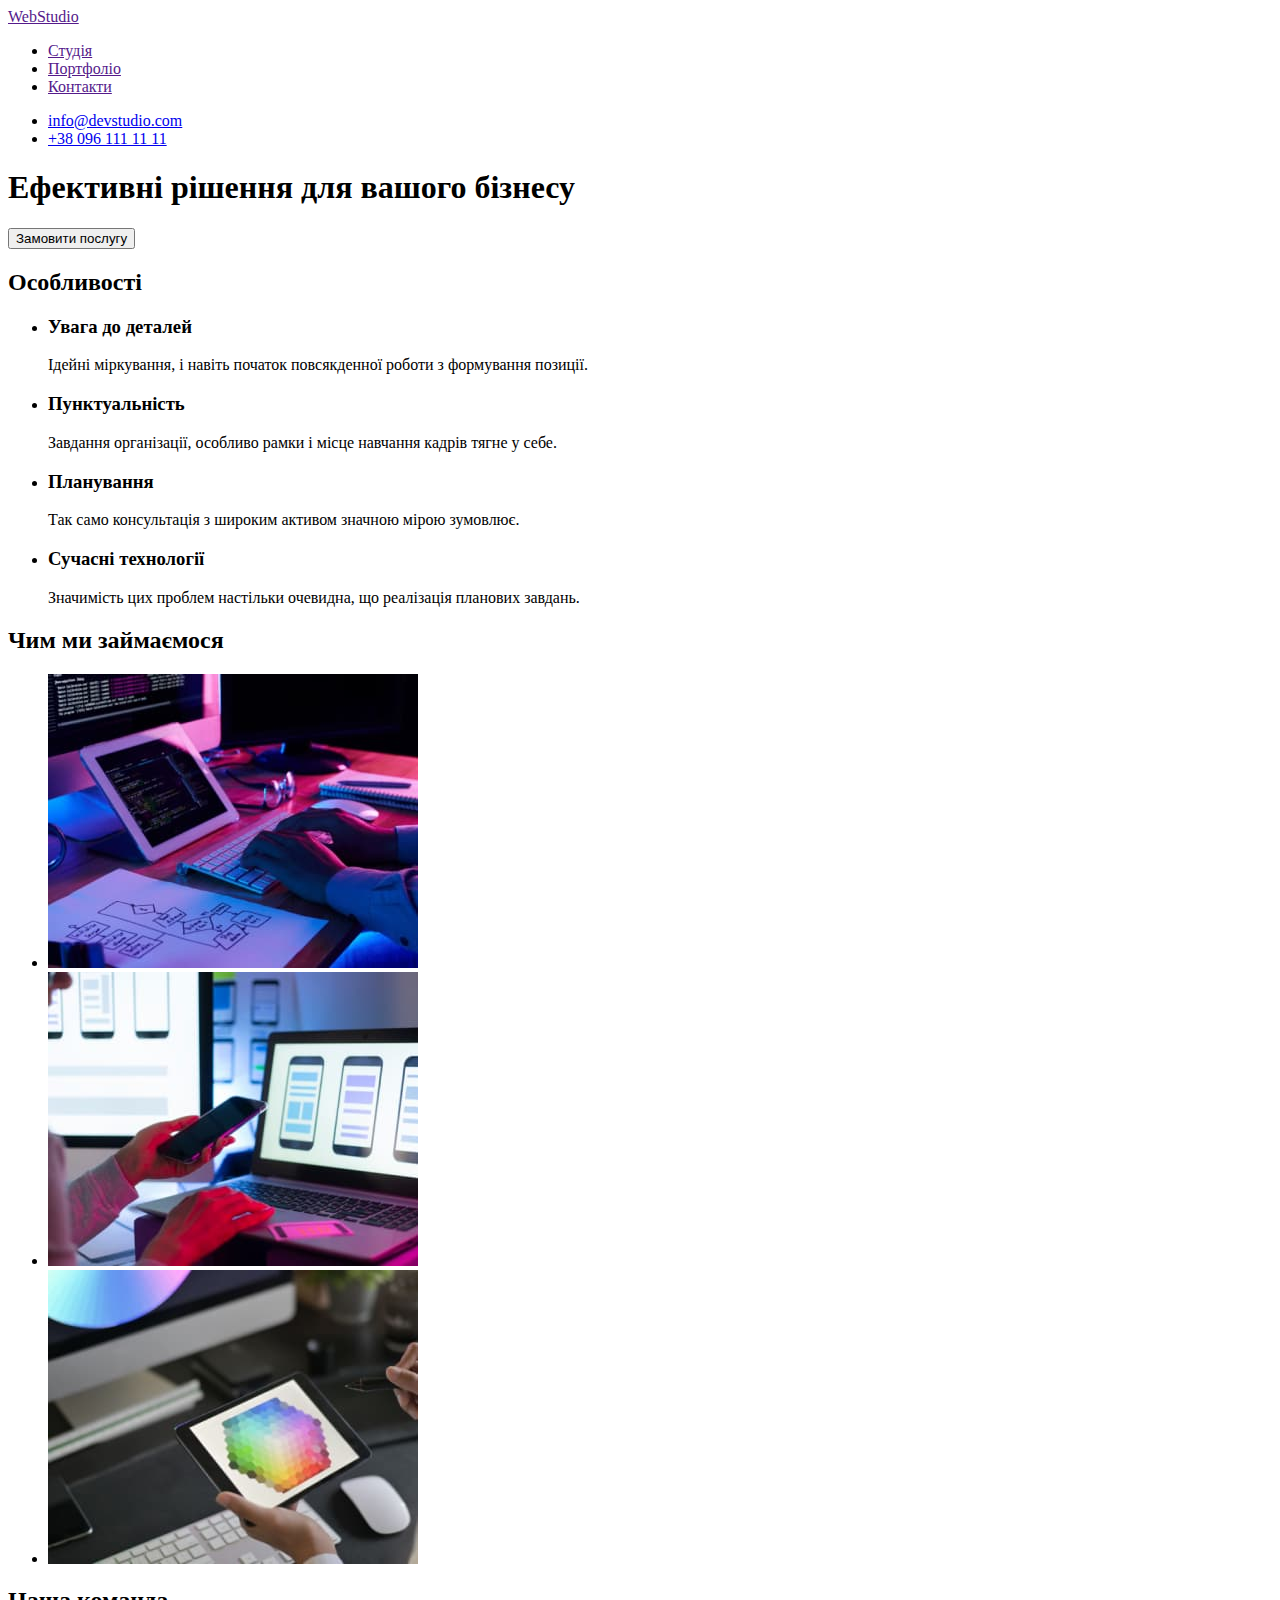
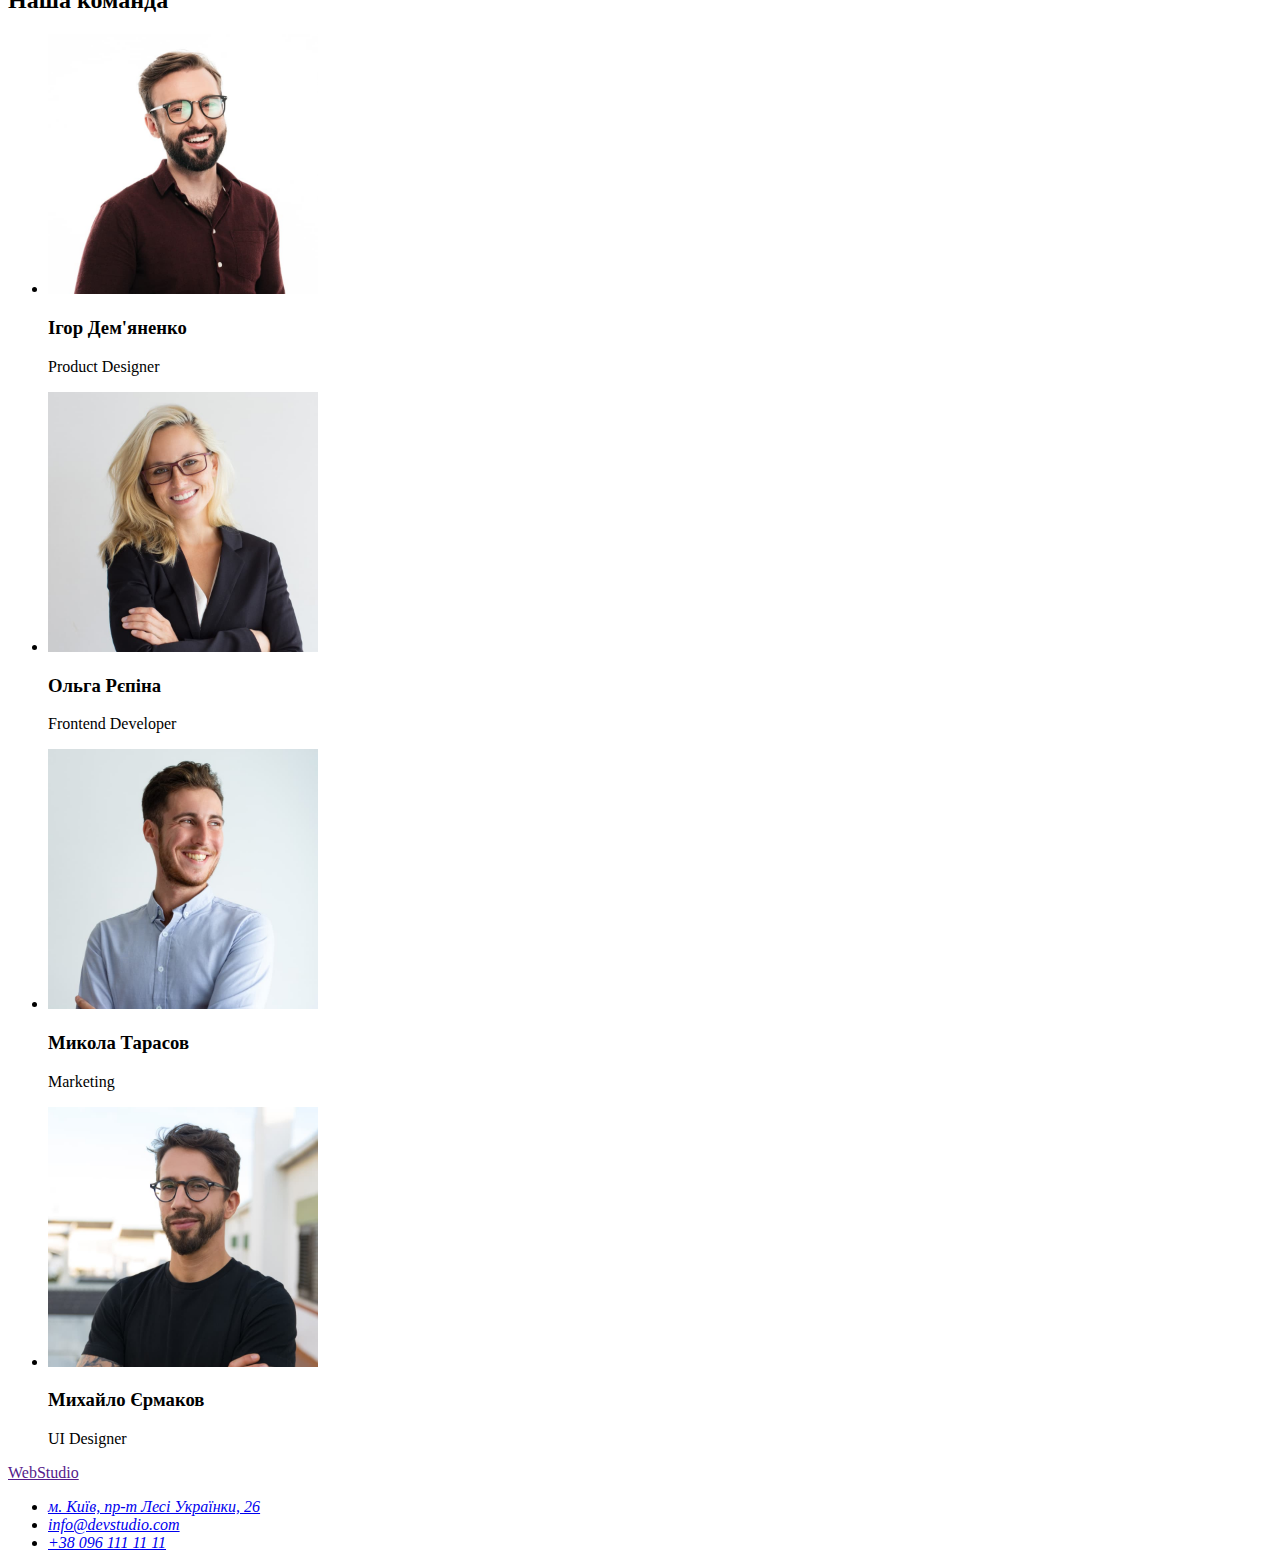
==== index.html @ 9729be43 "start" ====
<!DOCTYPE html>
<html lang="uk">
  <head>
    <meta charset="UTF-8" />
    <meta http-equiv="X-UA-Compatible" content="IE=edge" />
    <meta name="viewport" content="width=device-width, initial-scale=1.0" />
    <title>Студія</title>
  </head>
  <body>
    <header>
      <nav>
        <a href="">WebStudio</a>
        <ul>
          <li><a href="">Студія</a></li>
          <li><a href="">Портфоліо</a></li>
          <li><a href="">Контакти</a></li>
        </ul>
      </nav>

      <ul>
        <li><a href="mailto:info@devstudio.com">info@devstudio.com</a></li>
        <li><a href="tel:+380961111111">+38 096 111 11 11</a></li>
      </ul>
    </header>

    <main>
      <!-- секція Герой-->
      <section>
        <h1>Ефективні рішення для вашого бізнесу</h1>
        <button type="button">Замовити послугу</button>
      </section>
      <!-- секція без заголовку -->
      <section>
        <h2>Особливості</h2>
        <ul>
          <li>
            <h3>Увага до деталей</h3>
            <p>
              Ідейні міркування, і навіть початок повсякденної роботи з
              формування позиції.
            </p>
          </li>
          <li>
            <h3>Пунктуальність</h3>
            <p>
              Завдання організації, особливо рамки і місце навчання кадрів тягне
              у себе.
            </p>
          </li>
          <li>
            <h3>Планування</h3>
            <p>
              Так само консультація з широким активом значною мірою зумовлює.
            </p>
          </li>
          <li>
            <h3>Сучасні технології</h3>
            <p>
              Значимість цих проблем настільки очевидна, що реалізація планових
              завдань.
            </p>
          </li>
        </ul>
      </section>
      <!-- секція Чим ми займаємося -->
      <section>
        <h2>Чим ми займаємося</h2>
        <ul>
          <li>
            <img
              src="./images/img1.jpg"
              alt="Десктопні додатки"
              width="370"
              height="294"
            />
          </li>
          <li>
            <img
              src="./images/img2.jpg"
              alt="Додатки для смартфонів"
              width="370"
              height="294"
            />
          </li>
          <li>
            <img
              src="./images/img3.jpg"
              alt="Додатки для планшетів"
              width="370"
              height="294"
            />
          </li>
        </ul>
      </section>
      <!-- секція Наша команда -->
      <section>
        <h2>Наша команда</h2>
        <ul>
          <li>
            <img
              src="./images/photo1.jpg"
              alt="Фото"
              width="270"
              height="260"
            />
            <h3>Ігор Дем'яненко</h3>
            <p lang="en">Product Designer</p>
          </li>
          <li>
            <img
              src="./images/photo2.jpg"
              alt="Фото"
              width="270"
              height="260"
            />
            <h3>Ольга Рєпіна</h3>
            <p lang="en">Frontend Developer</p>
          </li>
          <li>
            <img
              src="./images/photo3.jpg"
              alt="Фото"
              width="270"
              height="260"
            />
            <h3>Микола Тарасов</h3>
            <p lang="en">Marketing</p>
          </li>
          <li>
            <img
              src="./images/photo4.jpg"
              alt="Фото"
              width="270"
              height="260"
            />
            <h3>Михайло Єрмаков</h3>
            <p lang="en">UI Designer</p>
          </li>
        </ul>
      </section>
    </main>
    <footer>
      <a href="">WebStudio</a>
      <address>
        <ul>
          <li>
            <a
              href="https://goo.gl/maps/MHM2jNzYWEJxc3hFA"
              target="_blank"
              rel="noreferrer noopener"
              >м. Київ, пр-т Лесі Українки, 26</a
            >
          </li>
          <li><a href="mailto:info@devstudio.com">info@devstudio.com</a></li>
          <li><a href="tel:+380961111111">+38 096 111 11 11</a></li>
        </ul>
      </address>
    </footer>
  </body>
</html>
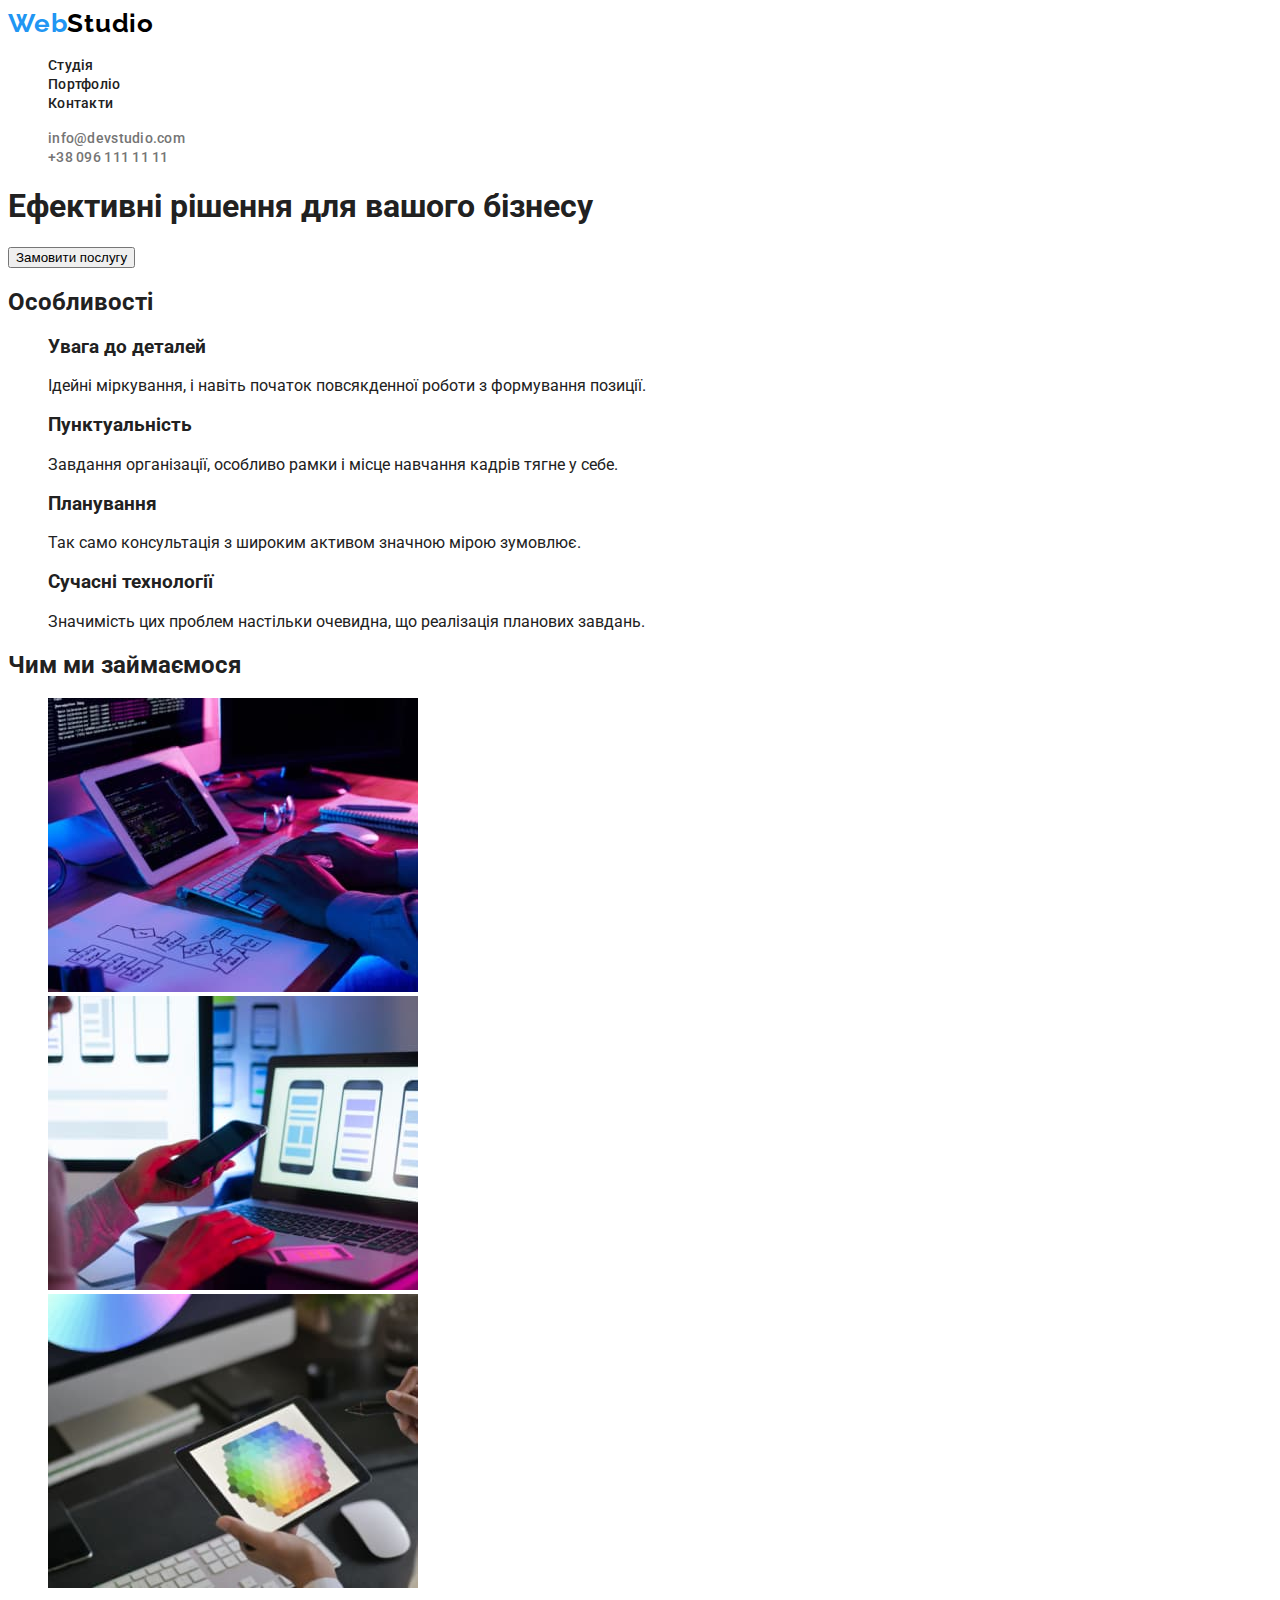
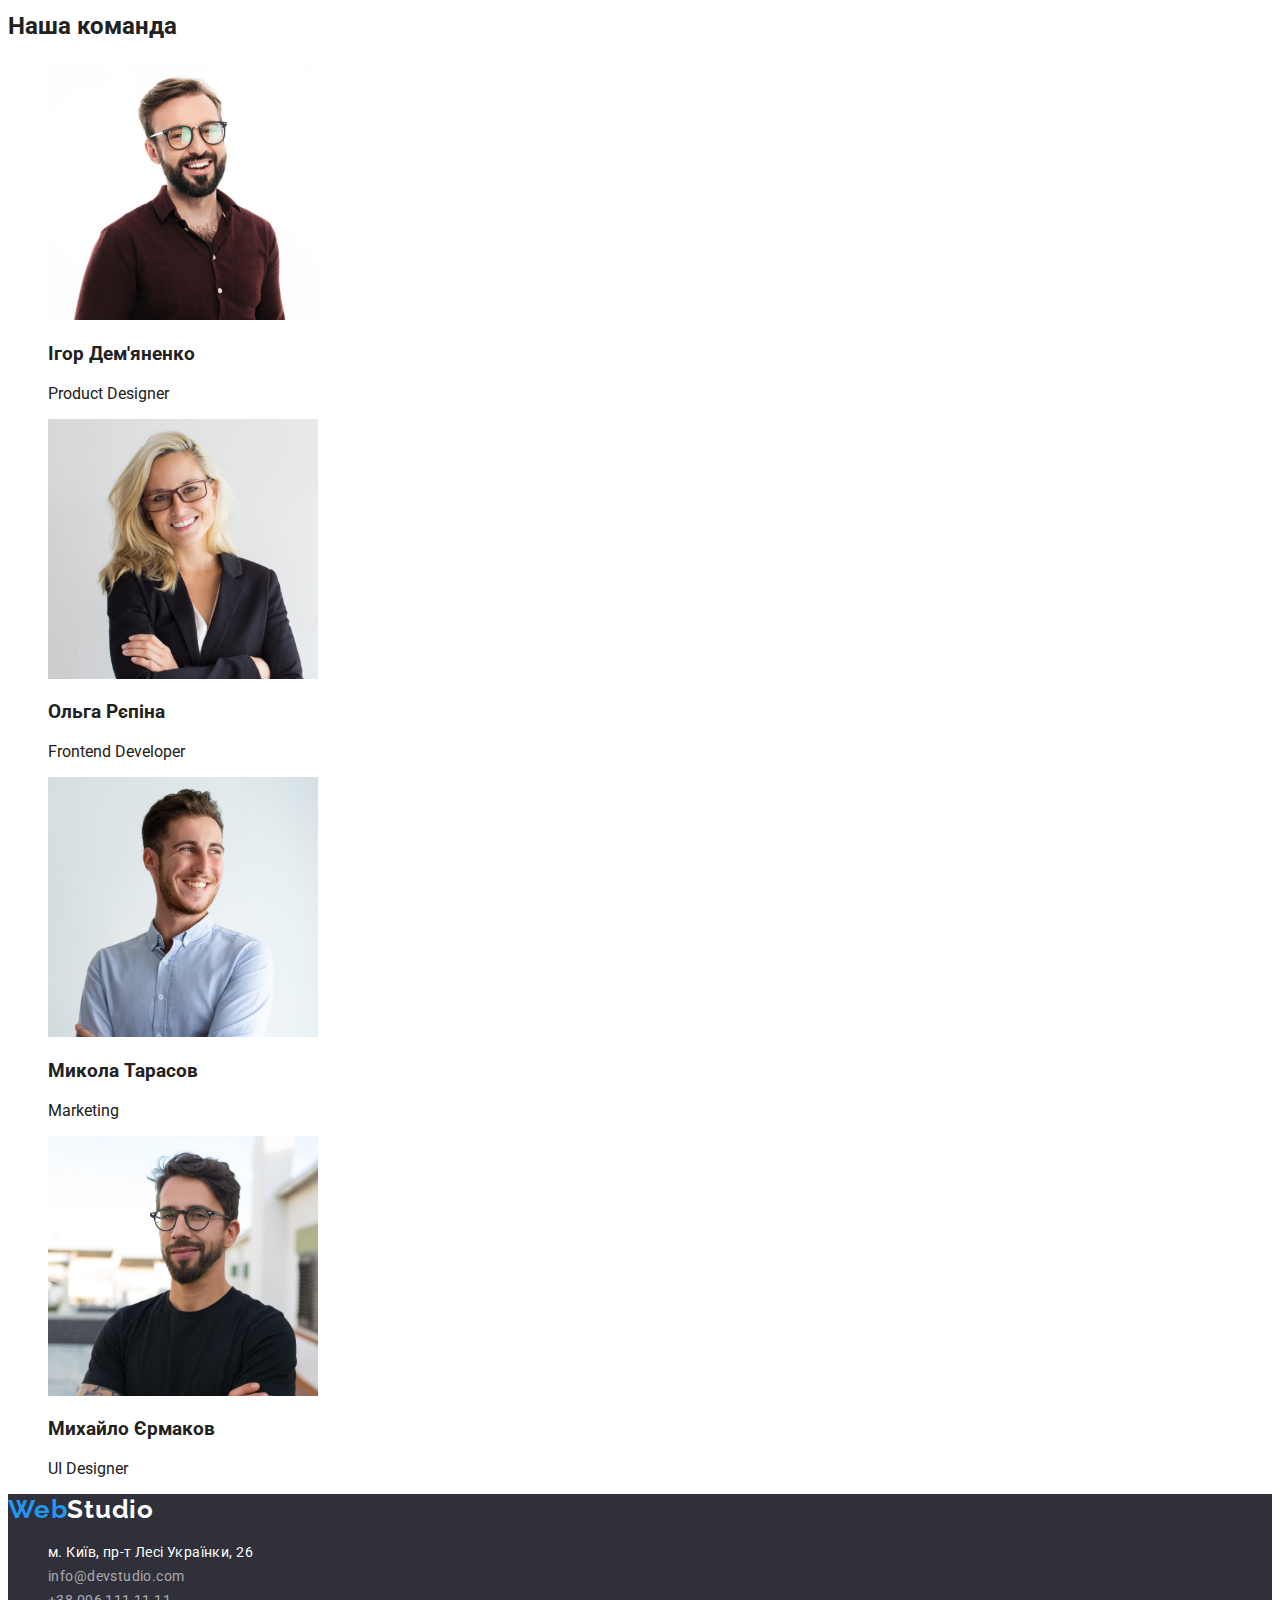
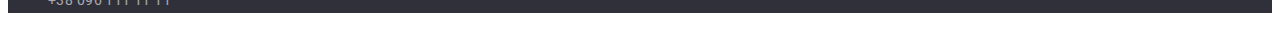
==== commit 3eb2e61b: "header+footer done" ====
--- a/index.html
+++ b/index.html
@@ -4,22 +4,33 @@
     <meta charset="UTF-8" />
     <meta http-equiv="X-UA-Compatible" content="IE=edge" />
     <meta name="viewport" content="width=device-width, initial-scale=1.0" />
+    <link rel="preconnect" href="https://fonts.googleapis.com" />
+    <link rel="preconnect" href="https://fonts.gstatic.com" crossorigin />
+    <link
+      href="https://fonts.googleapis.com/css2?family=Montserrat:wght@400;700&family=Raleway:wght@700&family=Roboto:wght@400;500;700;900&display=swap"
+      rel="stylesheet"
+    />
+    <link rel="stylesheet" href="./css/styles.css" />
     <title>Студія</title>
   </head>
   <body>
     <header>
       <nav>
-        <a href="">WebStudio</a>
-        <ul>
-          <li><a href="">Студія</a></li>
-          <li><a href="">Портфоліо</a></li>
-          <li><a href="">Контакти</a></li>
+        <a class="link header-logo" href=""><span class="logo-accent">Web</span>Studio</a>
+        <ul class="list">
+          <li><a class="link header-link" href="">Студія</a></li>
+          <li><a class="link header-link" href="./portfolio.html">Портфоліо</a></li>
+          <li><a class="link header-link" href="">Контакти</a></li>
         </ul>
       </nav>
 
-      <ul>
-        <li><a href="mailto:info@devstudio.com">info@devstudio.com</a></li>
-        <li><a href="tel:+380961111111">+38 096 111 11 11</a></li>
+      <ul class="list">
+        <li>
+          <a class="link header-mail" href="mailto:info@devstudio.com"
+            >info@devstudio.com</a
+          >
+        </li>
+        <li><a class="link header-tel" ref="tel:+380961111111">+38 096 111 11 11</a></li>
       </ul>
     </header>
 
@@ -32,7 +43,7 @@
       <!-- секція без заголовку -->
       <section>
         <h2>Особливості</h2>
-        <ul>
+        <ul class="list">
           <li>
             <h3>Увага до деталей</h3>
             <p>
@@ -65,7 +76,7 @@
       <!-- секція Чим ми займаємося -->
       <section>
         <h2>Чим ми займаємося</h2>
-        <ul>
+        <ul class="list">
           <li>
             <img
               src="./images/img1.jpg"
@@ -95,7 +106,7 @@
       <!-- секція Наша команда -->
       <section>
         <h2>Наша команда</h2>
-        <ul>
+        <ul class="list">
           <li>
             <img
               src="./images/photo1.jpg"
@@ -139,20 +150,27 @@
         </ul>
       </section>
     </main>
-    <footer>
-      <a href="">WebStudio</a>
+    <footer class="footer">
+      <a class="link footer-logo" href=""><span class="logo-accent" >Web</span>Studio</a>
       <address>
-        <ul>
+        <ul class="list">
           <li>
             <a
+              class="link footer-adress"
               href="https://goo.gl/maps/MHM2jNzYWEJxc3hFA"
               target="_blank"
               rel="noreferrer noopener"
               >м. Київ, пр-т Лесі Українки, 26</a
             >
           </li>
-          <li><a href="mailto:info@devstudio.com">info@devstudio.com</a></li>
-          <li><a href="tel:+380961111111">+38 096 111 11 11</a></li>
+          <li>
+            <a class="link footer-mail" href="mailto:info@devstudio.com"
+              >info@devstudio.com</a
+            >
+          </li>
+          <li>
+            <a class="link footer-tel" href="tel:+380961111111">+38 096 111 11 11</a>
+          </li>
         </ul>
       </address>
     </footer>
--- a/css/styles.css
+++ b/css/styles.css
@@ -0,0 +1,97 @@
+body {
+  font-family: "Roboto", sans-serif;
+  color: #212121;
+}
+
+.list {
+  list-style: none;
+}
+
+.link {
+  text-decoration: none;
+}
+
+/* -------------------------Header------------------ */
+.header-logo {
+  font-family: "Raleway";
+  font-weight: 700;
+  font-size: 26px;
+  line-height: 1.19;
+  letter-spacing: 0.03em;
+  color: #000000;
+}
+
+.logo-accent {
+  color: #2196f3;
+}
+
+.header-link {
+  font-weight: 500;
+  font-size: 14px;
+  line-height: 1.14;
+  letter-spacing: 0.02em;
+  color: #212121;
+}
+
+.header-link:hover,
+.header-link:focus {
+  color: #2196f3;
+}
+
+.header-tel,
+.header-mail {
+  font-weight: 500;
+  font-size: 14px;
+  line-height: 1.14;
+  letter-spacing: 0.02em;
+  color: #757575;
+}
+
+.header-tel:hover,
+.header-tel:focus,
+.header-mail:hover,
+.header-mail:focus {
+  color: #2196f3;
+}
+
+/* ------------------------Footer--------------------- */
+.footer {
+  background-color: #2f303a;
+}
+
+.footer-logo {
+  font-family: "Raleway";
+  font-style: normal;
+  font-weight: 700;
+  font-size: 26px;
+  line-height: 1.19;
+  letter-spacing: 0.03em;
+  color: #ffffff;
+}
+
+.footer-adress {
+  font-family: "Roboto";
+  font-style: normal;
+  font-weight: 400;
+  font-size: 14px;
+  line-height: 1.71;
+  letter-spacing: 0.03em;
+  color: #ffffff;
+}
+
+.footer-mail,
+.footer-tel {
+  font-style: normal;
+  font-weight: 400;
+  font-size: 14px;
+  line-height: 1.71;
+  letter-spacing: 0.03em;
+  color: rgba(255, 255, 255, 0.6);
+}
+
+.footer-mail:hover,
+.footer-mail:focus,
+.footer-tel:hover,
+.footer-tel:focus {
+  color: #2196f3;
+}
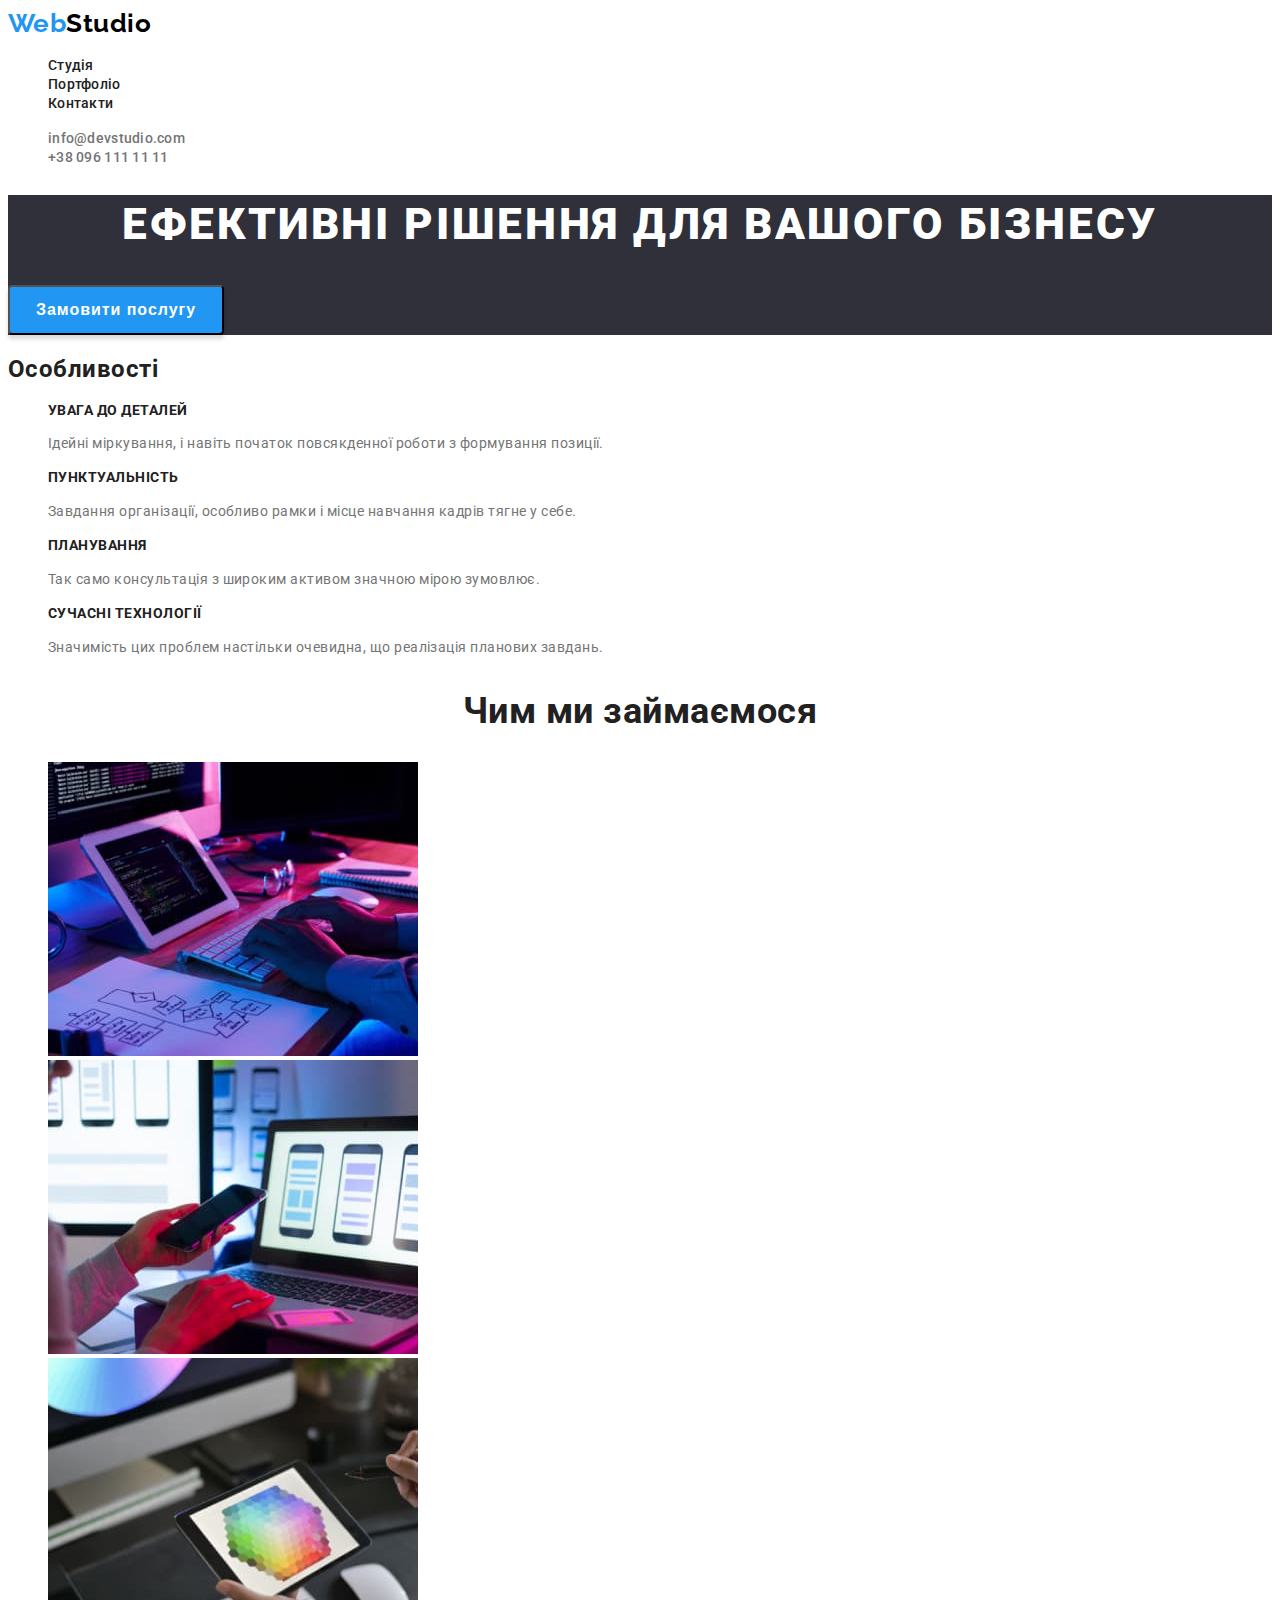
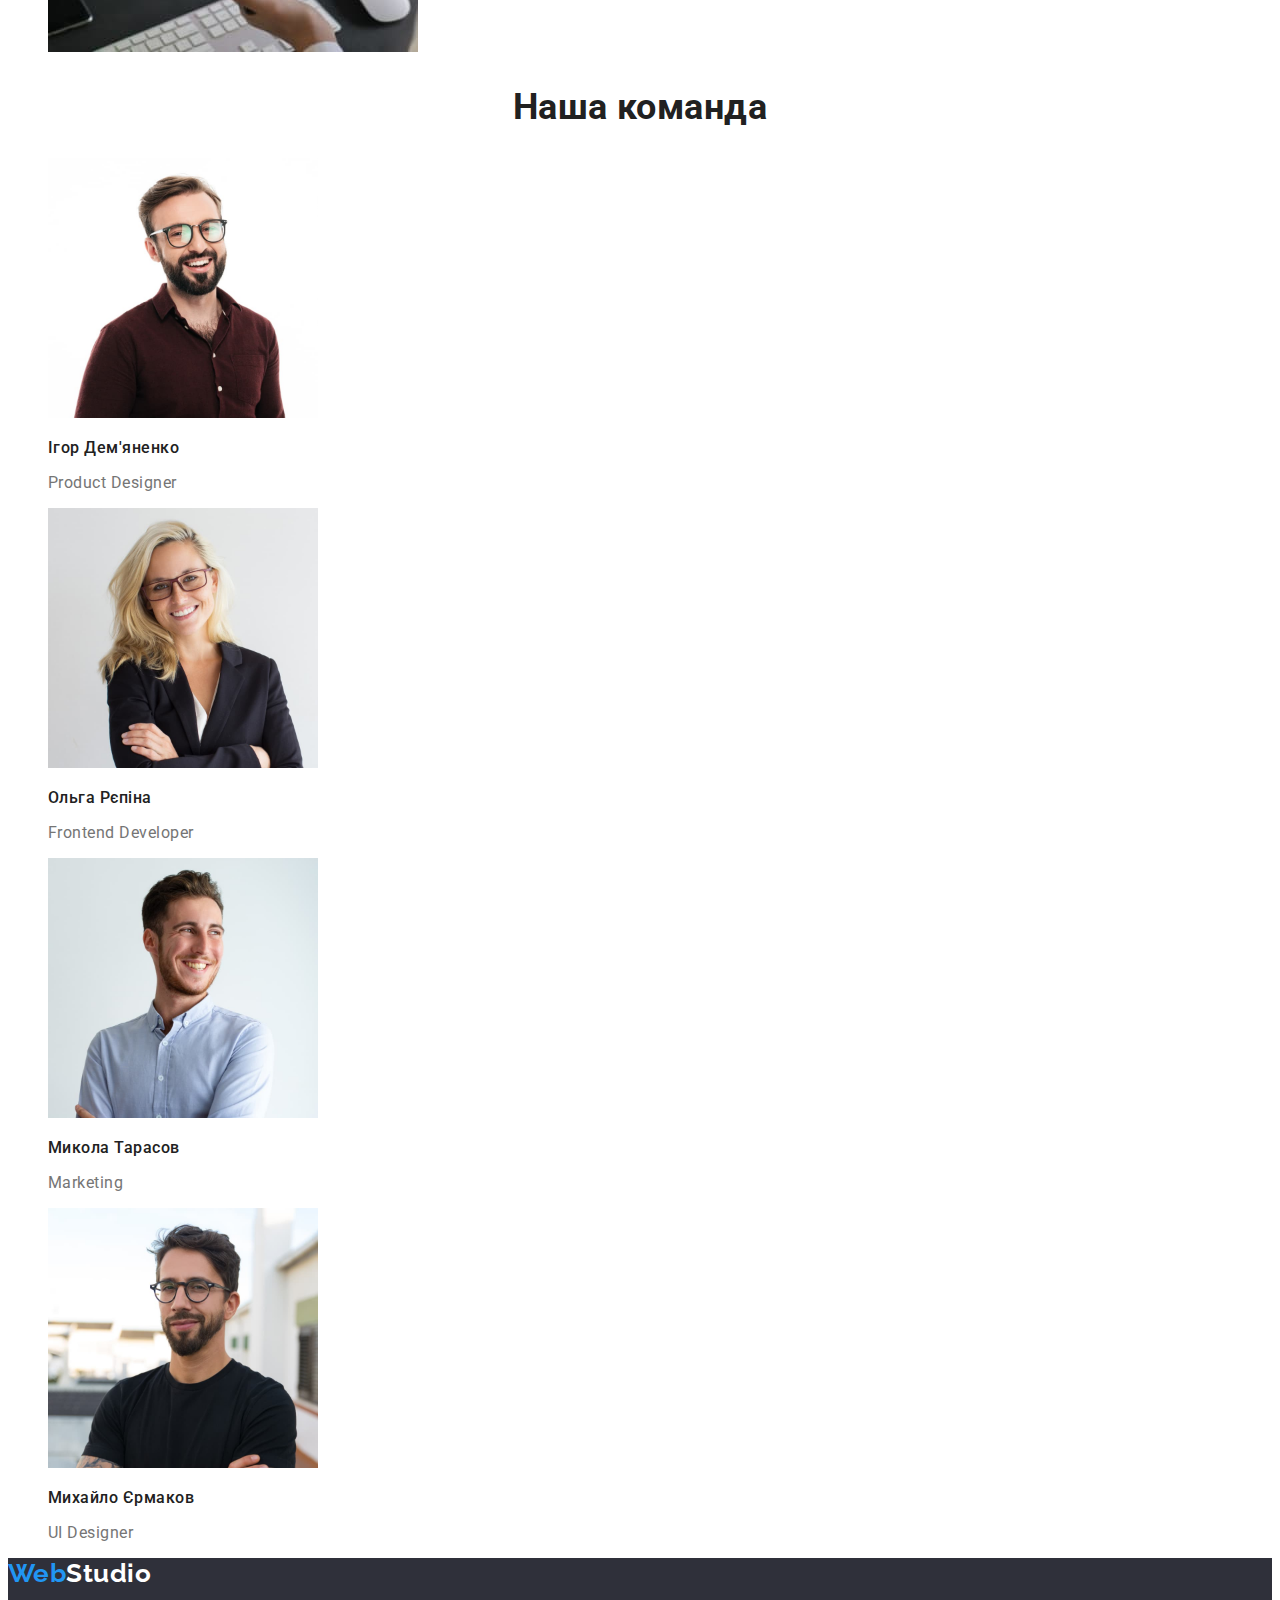
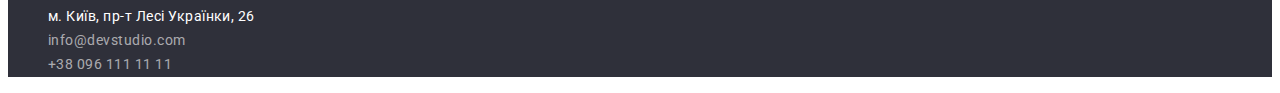
==== commit 52125604: "added portfolio" ====
--- a/index.html
+++ b/index.html
@@ -7,7 +7,7 @@
     <link rel="preconnect" href="https://fonts.googleapis.com" />
     <link rel="preconnect" href="https://fonts.gstatic.com" crossorigin />
     <link
-      href="https://fonts.googleapis.com/css2?family=Montserrat:wght@400;700&family=Raleway:wght@700&family=Roboto:wght@400;500;700;900&display=swap"
+      href="https://fonts.googleapis.com/css2?family=Raleway:wght@700&family=Roboto:wght@400;500;700;900&display=swap"
       rel="stylesheet"
     />
     <link rel="stylesheet" href="./css/styles.css" />
@@ -36,37 +36,37 @@
 
     <main>
       <!-- секція Герой-->
-      <section>
-        <h1>Ефективні рішення для вашого бізнесу</h1>
-        <button type="button">Замовити послугу</button>
+      <section class="hero">
+        <h1 class="hero-title">Ефективні рішення для вашого бізнесу</h1>
+        <button class="hero-button" type="button">Замовити послугу</button>
       </section>
       <!-- секція без заголовку -->
       <section>
         <h2>Особливості</h2>
         <ul class="list">
           <li>
-            <h3>Увага до деталей</h3>
-            <p>
+            <h3 class="features-title">Увага до деталей</h3>
+            <p class="features-text">
               Ідейні міркування, і навіть початок повсякденної роботи з
               формування позиції.
             </p>
           </li>
           <li>
-            <h3>Пунктуальність</h3>
-            <p>
+            <h3 class="features-title">Пунктуальність</h3>
+            <p class="features-text">
               Завдання організації, особливо рамки і місце навчання кадрів тягне
               у себе.
             </p>
           </li>
           <li>
-            <h3>Планування</h3>
-            <p>
+            <h3 class="features-title">Планування</h3>
+            <p class="features-text">
               Так само консультація з широким активом значною мірою зумовлює.
             </p>
           </li>
           <li>
-            <h3>Сучасні технології</h3>
-            <p>
+            <h3 class="features-title">Сучасні технології</h3>
+            <p class="features-text">
               Значимість цих проблем настільки очевидна, що реалізація планових
               завдань.
             </p>
@@ -75,7 +75,7 @@
       </section>
       <!-- секція Чим ми займаємося -->
       <section>
-        <h2>Чим ми займаємося</h2>
+        <h2 class="apps">Чим ми займаємося</h2>
         <ul class="list">
           <li>
             <img
@@ -105,7 +105,7 @@
       </section>
       <!-- секція Наша команда -->
       <section>
-        <h2>Наша команда</h2>
+        <h2 class="team">Наша команда</h2>
         <ul class="list">
           <li>
             <img
@@ -114,8 +114,8 @@
               width="270"
               height="260"
             />
-            <h3>Ігор Дем'яненко</h3>
-            <p lang="en">Product Designer</p>
+            <h3 class="team-member">Ігор Дем'яненко</h3>
+            <p class="team-position" lang="en">Product Designer</p>
           </li>
           <li>
             <img
@@ -124,8 +124,8 @@
               width="270"
               height="260"
             />
-            <h3>Ольга Рєпіна</h3>
-            <p lang="en">Frontend Developer</p>
+            <h3 class="team-member">Ольга Рєпіна</h3>
+            <p class="team-position" lang="en">Frontend Developer</p>
           </li>
           <li>
             <img
@@ -134,8 +134,8 @@
               width="270"
               height="260"
             />
-            <h3>Микола Тарасов</h3>
-            <p lang="en">Marketing</p>
+            <h3 class="team-member">Микола Тарасов</h3>
+            <p class="team-position" lang="en">Marketing</p>
           </li>
           <li>
             <img
@@ -144,8 +144,8 @@
               width="270"
               height="260"
             />
-            <h3>Михайло Єрмаков</h3>
-            <p lang="en">UI Designer</p>
+            <h3 class="team-member">Михайло Єрмаков</h3>
+            <p class="team-position" lang="en">UI Designer</p>
           </li>
         </ul>
       </section>
--- a/css/styles.css
+++ b/css/styles.css
@@ -1,6 +1,8 @@
 body {
   font-family: "Roboto", sans-serif;
   color: #212121;
+  background-color: #ffffff;
+  letter-spacing: 0.03em;
 }
 
 .list {
@@ -17,7 +19,6 @@
   font-weight: 700;
   font-size: 26px;
   line-height: 1.19;
-  letter-spacing: 0.03em;
   color: #000000;
 }
 
@@ -53,6 +54,77 @@
 .header-mail:focus {
   color: #2196f3;
 }
+/* ------------------------Main ---------------------*/
+/* Hero */
+.hero {
+  background-color: #2f303a;
+}
+
+.hero-title {
+  font-weight: 900;
+  font-size: 44px;
+  line-height: 1.36;
+  text-align: center;
+  letter-spacing: 0.06em;
+  text-transform: uppercase;
+
+  color: #ffffff;
+}
+.hero-button {
+  width: 216px;
+  height: 50px;
+  left: 692px;
+  top: 430px;
+  background: #2196f3;
+  box-shadow: 0px 4px 4px rgba(0, 0, 0, 0.15);
+  border-radius: 4px;
+
+  font-weight: 700;
+  font-size: 16px;
+  line-height: 1.88;
+  align-items: center;
+  text-align: center;
+  letter-spacing: 0.06em;
+  color: #ffffff;
+}
+
+/* Features */
+.features-title {
+  font-weight: 700;
+  font-size: 14px;
+  line-height: 1.14;
+  text-transform: uppercase;
+}
+
+.features-text {
+  font-weight: 400;
+  font-size: 14px;
+  line-height: 1.71;
+  color: #757575;
+}
+
+/* Applications */
+.apps,
+.team {
+  font-weight: 700;
+  font-size: 36px;
+  line-height: 1.17;
+  text-align: center;
+}
+
+/* Team */
+.team-member {
+  font-weight: 500;
+  font-size: 16px;
+  line-height: 1.19;
+}
+
+.team-position {
+  font-weight: 400;
+  font-size: 16px;
+  line-height: 1.19;
+  color: #757575;
+}
 
 /* ------------------------Footer--------------------- */
 .footer {
@@ -65,7 +137,6 @@
   font-weight: 700;
   font-size: 26px;
   line-height: 1.19;
-  letter-spacing: 0.03em;
   color: #ffffff;
 }
 
@@ -75,7 +146,6 @@
   font-weight: 400;
   font-size: 14px;
   line-height: 1.71;
-  letter-spacing: 0.03em;
   color: #ffffff;
 }
 
@@ -85,7 +155,6 @@
   font-weight: 400;
   font-size: 14px;
   line-height: 1.71;
-  letter-spacing: 0.03em;
   color: rgba(255, 255, 255, 0.6);
 }
 
@@ -95,3 +164,70 @@
 .footer-tel:focus {
   color: #2196f3;
 }
+
+/* -------------------------------------------------- */
+/* Portfolio.html */
+/* -------------------------------------------------- */
+
+/* Main */
+.filter-button {
+  font-family: "Roboto";
+  font-style: normal;
+  font-weight: 500;
+  font-size: 16px;
+  line-height: 1.62;
+  text-align: center;
+  letter-spacing: 0.03em;
+
+  height: 38px;
+  background: #f5f4fa;
+  border-radius: 4px;
+}
+
+.all-button {
+  width: 73px;
+}
+
+.site-button {
+  width: 125px;
+}
+
+.apps-button {
+  width: 112px;
+}
+
+.design-button {
+  width: 103px;
+}
+
+.marketing-button {
+  width: 130px;
+}
+
+.all-button:hover,
+.site-button:hover,
+.apps-button:hover,
+.design-button:hover,
+.marketing-button:hover {
+  background: #2196f3;
+  box-shadow: 0px 3px 1px rgba(0, 0, 0, 0.1), 0px 1px 2px rgba(0, 0, 0, 0.08),
+    0px 2px 2px rgba(0, 0, 0, 0.12);
+  border-radius: 4px;
+  color: #ffffff;
+}
+
+.product-title {
+font-weight: 700;
+font-size: 18px;
+line-height: 2;
+letter-spacing: 0.06em;
+color: #212121;
+}
+
+.link.product-text {
+font-weight: 400;
+font-size: 16px;
+line-height: 1.88;
+letter-spacing: 0.03em;
+color: #757575;
+}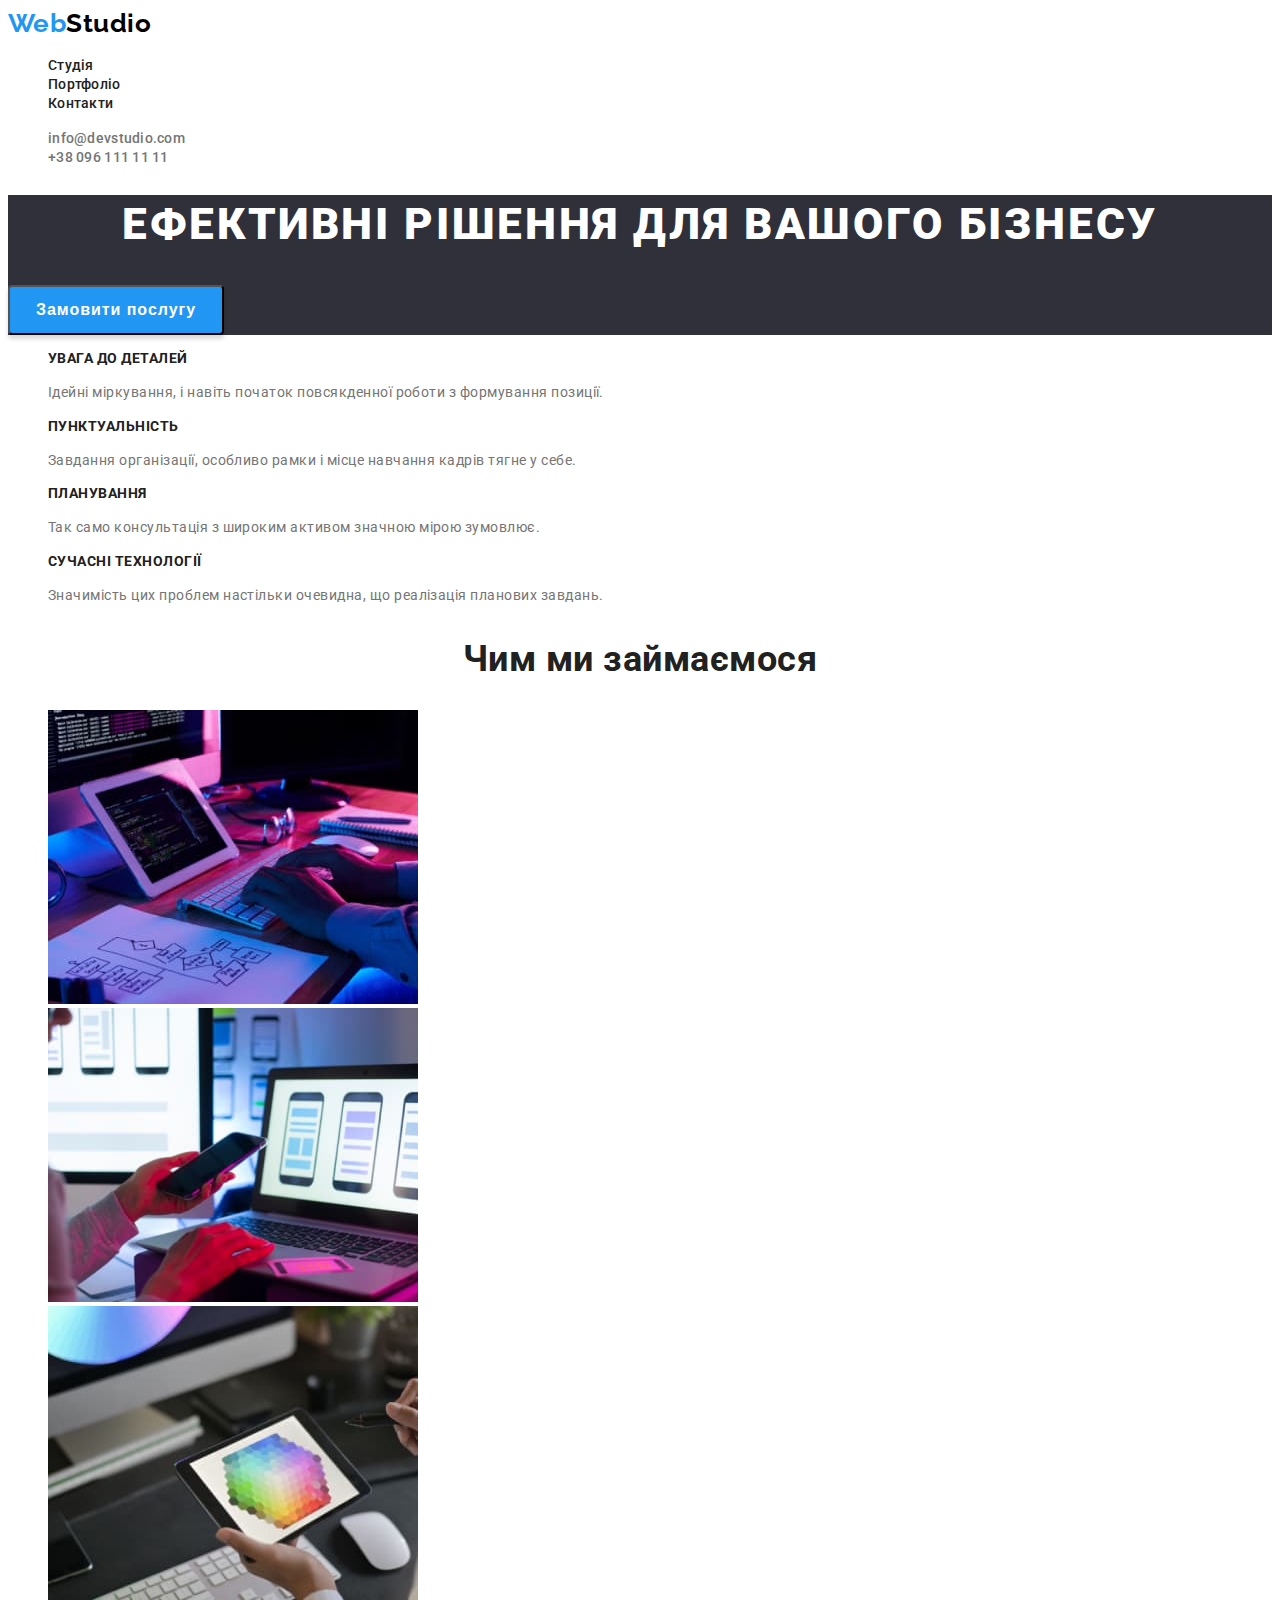
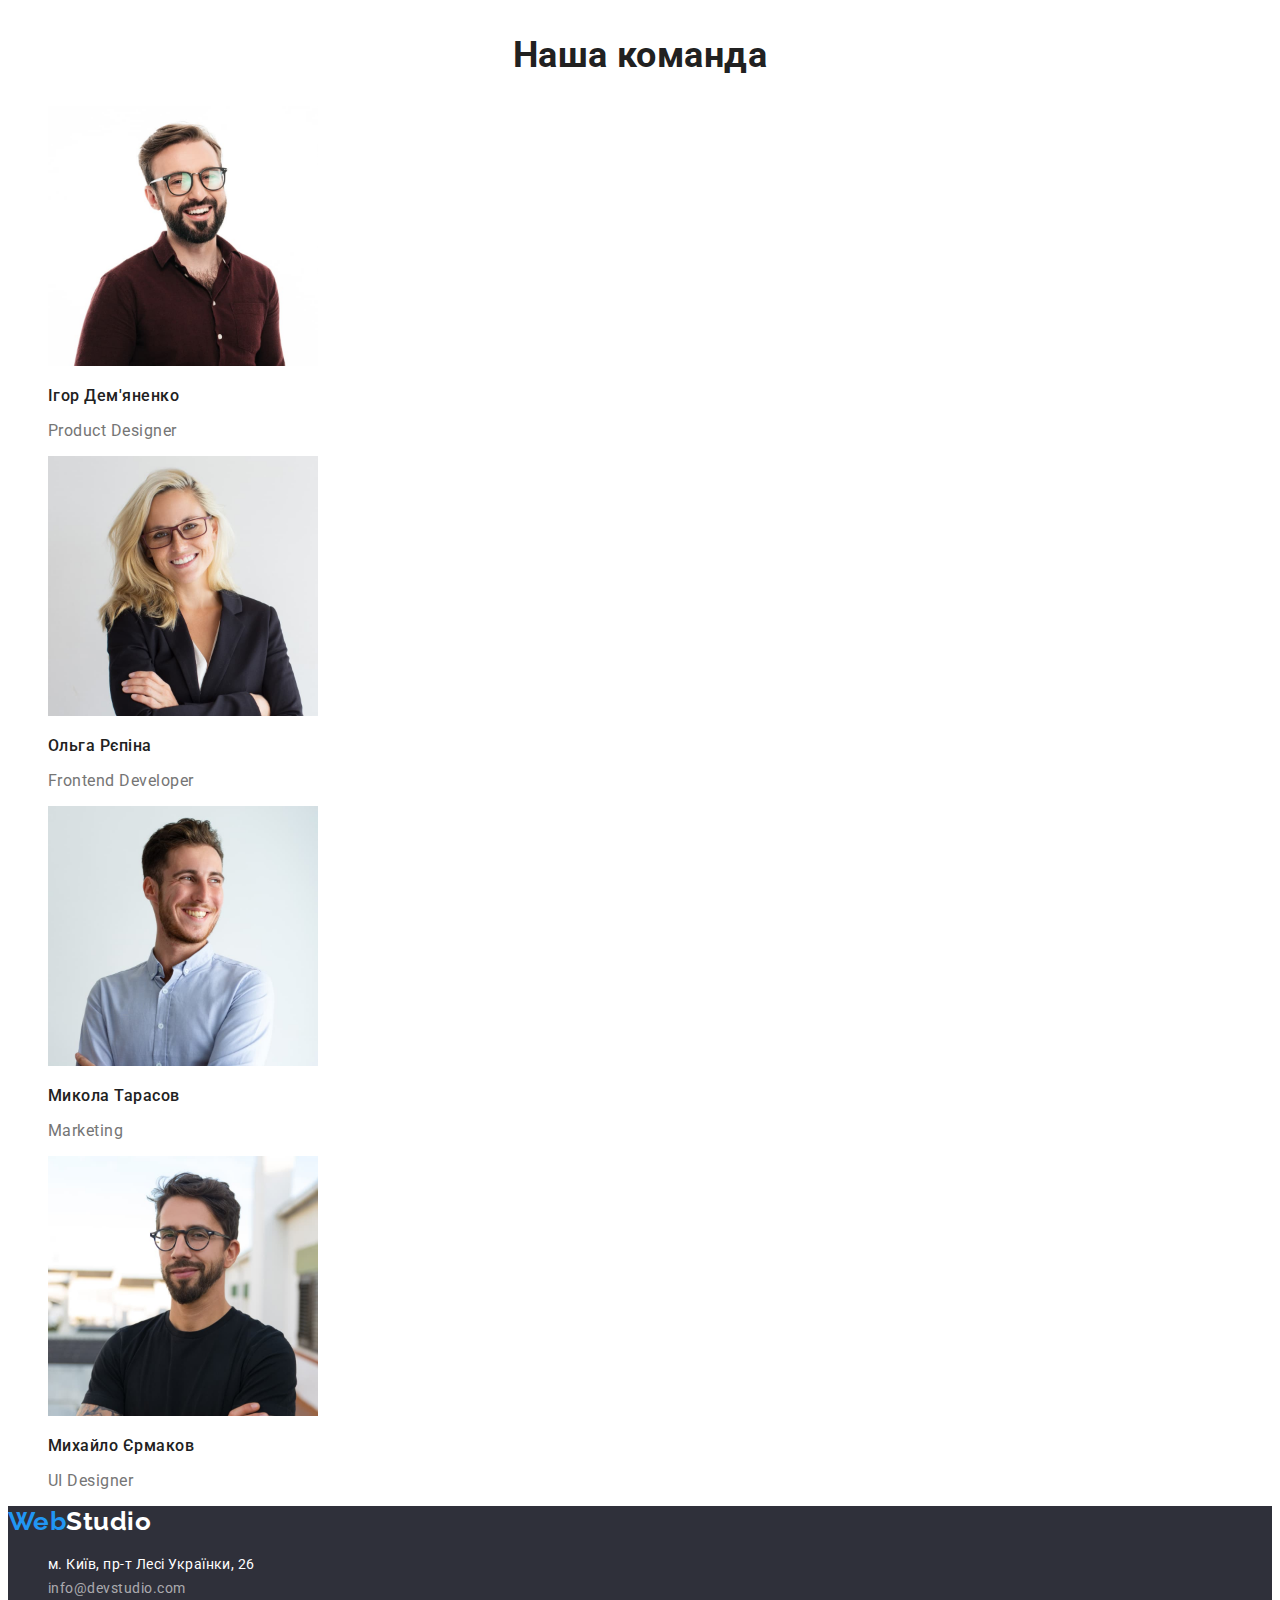
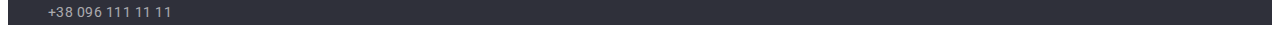
==== commit 58cd0ce7: "added .visually-hidden" ====
--- a/index.html
+++ b/index.html
@@ -30,7 +30,7 @@
             >info@devstudio.com</a
           >
         </li>
-        <li><a class="link header-tel" ref="tel:+380961111111">+38 096 111 11 11</a></li>
+        <li><a class="link header-tel" href="tel:+380961111111">+38 096 111 11 11</a></li>
       </ul>
     </header>
 
@@ -42,7 +42,7 @@
       </section>
       <!-- секція без заголовку -->
       <section>
-        <h2>Особливості</h2>
+        <h2 class="visually-hidden">Особливості</h2>
         <ul class="list">
           <li>
             <h3 class="features-title">Увага до деталей</h3>
--- a/css/styles.css
+++ b/css/styles.css
@@ -1,6 +1,10 @@
+:root {
+  --primary-text-color: #212121;
+}
+
 body {
   font-family: "Roboto", sans-serif;
-  color: #212121;
+  color: var(--primary-text-color);
   background-color: #ffffff;
   letter-spacing: 0.03em;
 }
@@ -15,7 +19,7 @@
 
 /* -------------------------Header------------------ */
 .header-logo {
-  font-family: "Raleway";
+  font-family: "Raleway", sans-serif;
   font-weight: 700;
   font-size: 26px;
   line-height: 1.19;
@@ -31,7 +35,7 @@
   font-size: 14px;
   line-height: 1.14;
   letter-spacing: 0.02em;
-  color: #212121;
+  color: var(--primary-text-color);
 }
 
 .header-link:hover,
@@ -73,8 +77,6 @@
 .hero-button {
   width: 216px;
   height: 50px;
-  left: 692px;
-  top: 430px;
   background: #2196f3;
   box-shadow: 0px 4px 4px rgba(0, 0, 0, 0.15);
   border-radius: 4px;
@@ -89,6 +91,21 @@
 }
 
 /* Features */
+
+/* ------------hidden title------------ */
+.visually-hidden {
+  position: absolute;
+  width: 1px;
+  height: 1px;
+  margin: -1px;
+  border: 0;
+  padding: 0;
+  white-space: nowrap;
+  clip-path: inset(100%);
+  clip: rect(0 0 0 0);
+  overflow: hidden;
+}
+/* ------------hidden title------------ */
 .features-title {
   font-weight: 700;
   font-size: 14px;
@@ -97,7 +114,6 @@
 }
 
 .features-text {
-  font-weight: 400;
   font-size: 14px;
   line-height: 1.71;
   color: #757575;
@@ -120,7 +136,6 @@
 }
 
 .team-position {
-  font-weight: 400;
   font-size: 16px;
   line-height: 1.19;
   color: #757575;
@@ -132,7 +147,7 @@
 }
 
 .footer-logo {
-  font-family: "Raleway";
+  font-family: "Raleway", sans-serif;
   font-style: normal;
   font-weight: 700;
   font-size: 26px;
@@ -141,7 +156,7 @@
 }
 
 .footer-adress {
-  font-family: "Roboto";
+  font-family: "Roboto", sans-serif;
   font-style: normal;
   font-weight: 400;
   font-size: 14px;
@@ -158,6 +173,8 @@
   color: rgba(255, 255, 255, 0.6);
 }
 
+.footer-adress:hover,
+.footer-adress:focus,
 .footer-mail:hover,
 .footer-mail:focus,
 .footer-tel:hover,
@@ -171,8 +188,7 @@
 
 /* Main */
 .filter-button {
-  font-family: "Roboto";
-  font-style: normal;
+  font-family: "Roboto", sans-serif;
   font-weight: 500;
   font-size: 16px;
   line-height: 1.62;
@@ -182,6 +198,8 @@
   height: 38px;
   background: #f5f4fa;
   border-radius: 4px;
+
+  cursor: pointer;
 }
 
 .all-button {
@@ -217,17 +235,15 @@
 }
 
 .product-title {
-font-weight: 700;
-font-size: 18px;
-line-height: 2;
-letter-spacing: 0.06em;
-color: #212121;
-}
-
-.link.product-text {
-font-weight: 400;
-font-size: 16px;
-line-height: 1.88;
-letter-spacing: 0.03em;
-color: #757575;
-}+  font-weight: 700;
+  font-size: 18px;
+  line-height: 2;
+  letter-spacing: 0.06em;
+  color: var(--primary-text-color);
+}
+
+.product-text {
+  font-size: 16px;
+  line-height: 1.88;
+  color: #757575;
+}
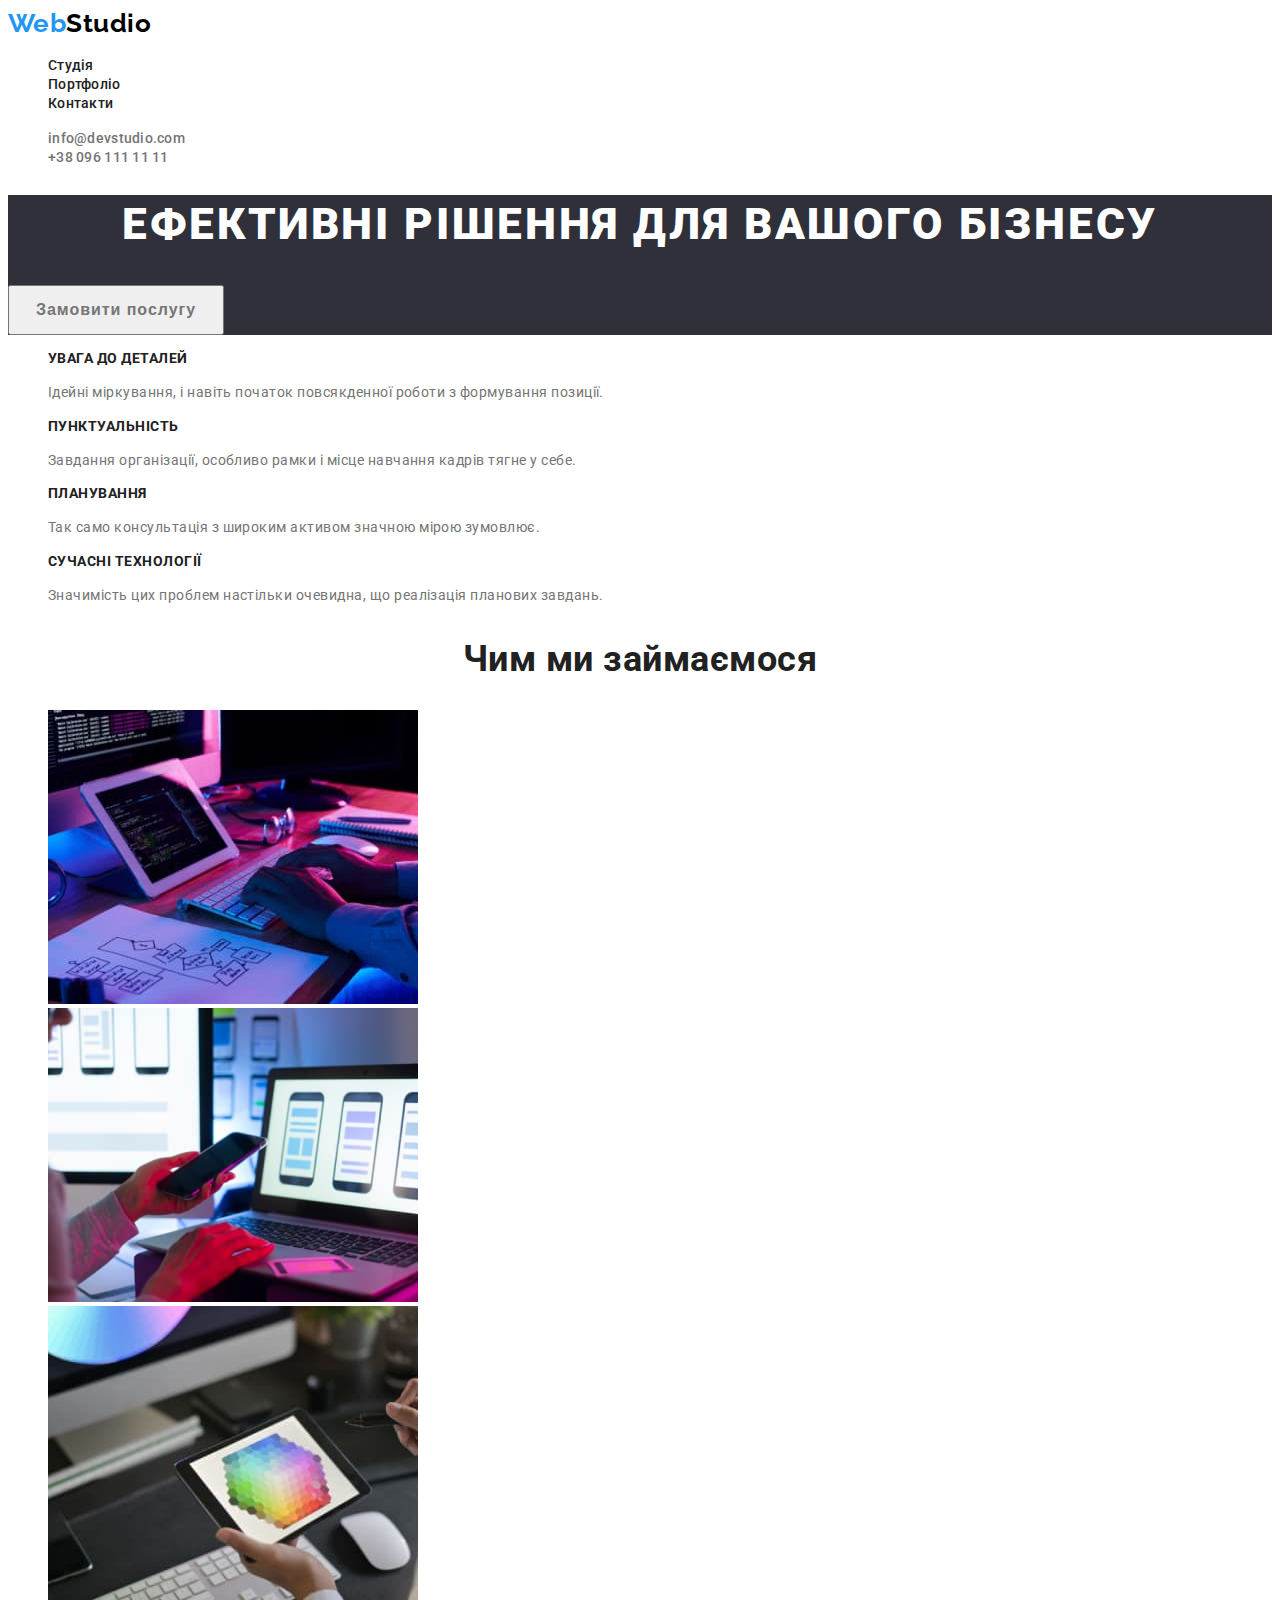
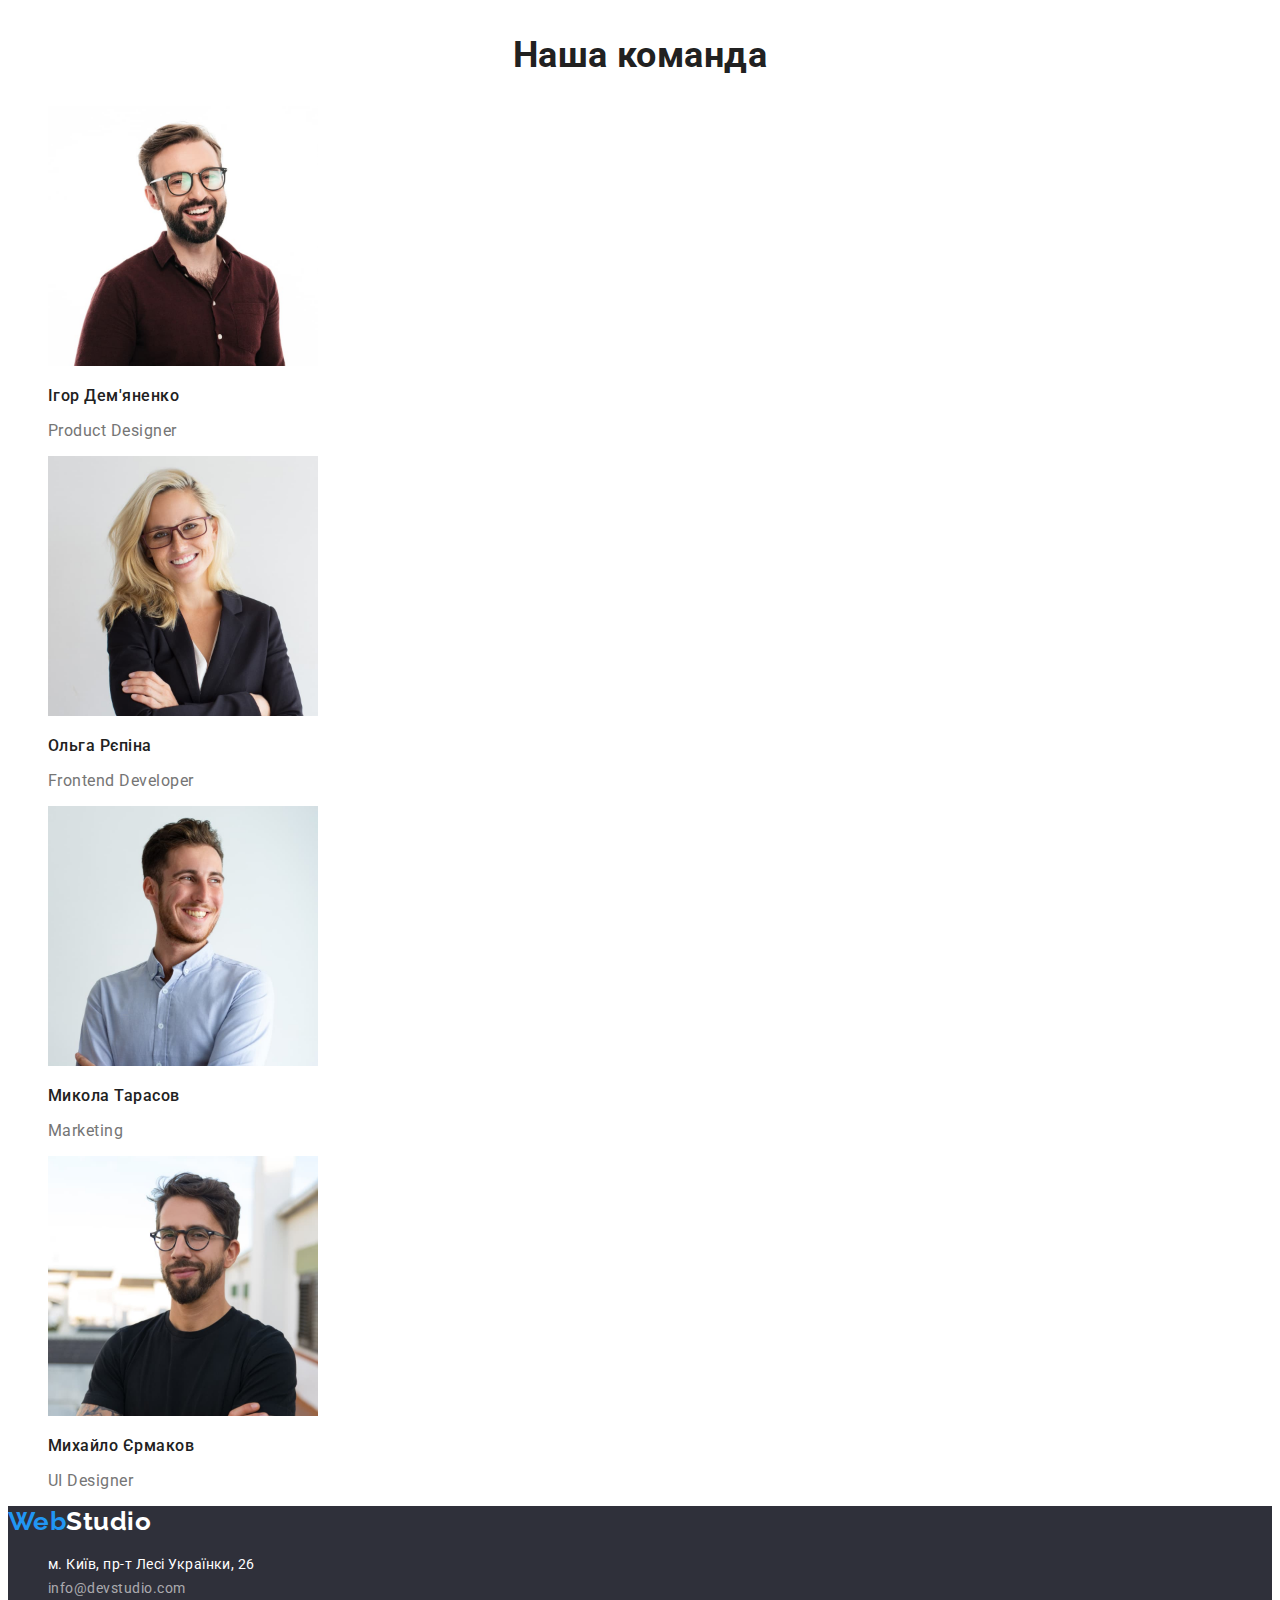
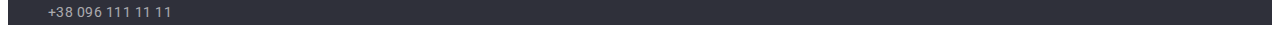
==== commit 288ca3d0: "final" ====
--- a/index.html
+++ b/index.html
@@ -16,11 +16,15 @@
   <body>
     <header>
       <nav>
-        <a class="link header-logo" href=""><span class="logo-accent">Web</span>Studio</a>
+        <a class="link header-logo" href=""
+          ><span class="logo-accent">Web</span>Studio</a
+        >
         <ul class="list">
-          <li><a class="link header-link" href="">Студія</a></li>
-          <li><a class="link header-link" href="./portfolio.html">Портфоліо</a></li>
-          <li><a class="link header-link" href="">Контакти</a></li>
+          <li><a class="link header-nav" href="">Студія</a></li>
+          <li>
+            <a class="link header-nav" href="./portfolio.html">Портфоліо</a>
+          </li>
+          <li><a class="link header-nav" href="">Контакти</a></li>
         </ul>
       </nav>
 
@@ -30,7 +34,11 @@
             >info@devstudio.com</a
           >
         </li>
-        <li><a class="link header-tel" href="tel:+380961111111">+38 096 111 11 11</a></li>
+        <li>
+          <a class="link header-tel" href="tel:+380961111111"
+            >+38 096 111 11 11</a
+          >
+        </li>
       </ul>
     </header>
 
@@ -151,7 +159,9 @@
       </section>
     </main>
     <footer class="footer">
-      <a class="link footer-logo" href=""><span class="logo-accent" >Web</span>Studio</a>
+      <a class="link footer-logo" href=""
+        ><span class="logo-accent">Web</span>Studio</a
+      >
       <address>
         <ul class="list">
           <li>
@@ -169,7 +179,9 @@
             >
           </li>
           <li>
-            <a class="link footer-tel" href="tel:+380961111111">+38 096 111 11 11</a>
+            <a class="link footer-tel" href="tel:+380961111111"
+              >+38 096 111 11 11</a
+            >
           </li>
         </ul>
       </address>
--- a/css/styles.css
+++ b/css/styles.css
@@ -1,11 +1,22 @@
 :root {
   --primary-text-color: #212121;
+  --secondery-text-color: #757575;
+  --hero-logo-text-color: #ffffff;
+  --btn-hover-text-color: #ffffff;
+  --footer-mail-tel-color: rgba(255, 255, 255, 0.6);
+
+  --hero-footer-bgd-color: #2f303a;
+  --primery-bgd-color: #ffffff;
+  --filter-btn-bgd-color: #f5f4fa;
+  --btn-hover-bgd-color: #2196f3;
+
+  --link-accent-color: #2196f3;
 }
 
 body {
   font-family: "Roboto", sans-serif;
   color: var(--primary-text-color);
-  background-color: #ffffff;
+  background-color: var(--primery-bgd-color);
   letter-spacing: 0.03em;
 }
 
@@ -30,7 +41,7 @@
   color: #2196f3;
 }
 
-.header-link {
+.header-nav {
   font-weight: 500;
   font-size: 14px;
   line-height: 1.14;
@@ -38,9 +49,9 @@
   color: var(--primary-text-color);
 }
 
-.header-link:hover,
-.header-link:focus {
-  color: #2196f3;
+.header-nav:hover,
+.header-nav:focus {
+  color: var(--link-accent-color);
 }
 
 .header-tel,
@@ -49,19 +60,19 @@
   font-size: 14px;
   line-height: 1.14;
   letter-spacing: 0.02em;
-  color: #757575;
+  color: var(--secondery-text-color);
 }
 
 .header-tel:hover,
 .header-tel:focus,
 .header-mail:hover,
 .header-mail:focus {
-  color: #2196f3;
+  color: var(--link-accent-color);
 }
 /* ------------------------Main ---------------------*/
 /* Hero */
 .hero {
-  background-color: #2f303a;
+  background-color: var(--hero-footer-bgd-color);
 }
 
 .hero-title {
@@ -72,22 +83,27 @@
   letter-spacing: 0.06em;
   text-transform: uppercase;
 
-  color: #ffffff;
-}
+  color: var(--hero-logo-text-color);
+}
+
 .hero-button {
   width: 216px;
   height: 50px;
-  background: #2196f3;
+
+  font-weight: 700;
+  font-size: 16px;
+  line-height: 1.88;
+  align-items: center;
+  text-align: center;
+  letter-spacing: 0.06em;
+  color: var(--secondery-text-color);
+}
+
+.hero-button:hover,
+.hero-button:focus {
+  background: var(--btn-hover-bgd-color);
   box-shadow: 0px 4px 4px rgba(0, 0, 0, 0.15);
   border-radius: 4px;
-
-  font-weight: 700;
-  font-size: 16px;
-  line-height: 1.88;
-  align-items: center;
-  text-align: center;
-  letter-spacing: 0.06em;
-  color: #ffffff;
 }
 
 /* Features */
@@ -116,7 +132,7 @@
 .features-text {
   font-size: 14px;
   line-height: 1.71;
-  color: #757575;
+  color: var(--secondery-text-color);
 }
 
 /* Applications */
@@ -138,12 +154,12 @@
 .team-position {
   font-size: 16px;
   line-height: 1.19;
-  color: #757575;
+  color: var(--secondery-text-color);
 }
 
 /* ------------------------Footer--------------------- */
 .footer {
-  background-color: #2f303a;
+  background-color: var(--hero-footer-bgd-color);
 }
 
 .footer-logo {
@@ -152,7 +168,7 @@
   font-weight: 700;
   font-size: 26px;
   line-height: 1.19;
-  color: #ffffff;
+  color: var(--hero-logo-text-color);
 }
 
 .footer-adress {
@@ -161,7 +177,7 @@
   font-weight: 400;
   font-size: 14px;
   line-height: 1.71;
-  color: #ffffff;
+  color: var(--hero-logo-text-color);
 }
 
 .footer-mail,
@@ -170,7 +186,7 @@
   font-weight: 400;
   font-size: 14px;
   line-height: 1.71;
-  color: rgba(255, 255, 255, 0.6);
+  color: var(--footer-mail-tel-color);
 }
 
 .footer-adress:hover,
@@ -179,7 +195,7 @@
 .footer-mail:focus,
 .footer-tel:hover,
 .footer-tel:focus {
-  color: #2196f3;
+  color: var(--link-accent-color);
 }
 
 /* -------------------------------------------------- */
@@ -194,10 +210,11 @@
   line-height: 1.62;
   text-align: center;
   letter-spacing: 0.03em;
+  color: var(--primary-text-color);
 
   height: 38px;
-  background: #f5f4fa;
-  border-radius: 4px;
+  background: var(--filter-btn-bgd-color);
+  border: none;
 
   cursor: pointer;
 }
@@ -227,11 +244,11 @@
 .apps-button:hover,
 .design-button:hover,
 .marketing-button:hover {
-  background: #2196f3;
+  background: var(--btn-hover-bgd-color);
   box-shadow: 0px 3px 1px rgba(0, 0, 0, 0.1), 0px 1px 2px rgba(0, 0, 0, 0.08),
     0px 2px 2px rgba(0, 0, 0, 0.12);
   border-radius: 4px;
-  color: #ffffff;
+  color: var(--btn-hover-text-color);
 }
 
 .product-title {
@@ -245,5 +262,5 @@
 .product-text {
   font-size: 16px;
   line-height: 1.88;
-  color: #757575;
-}
+  color: var(--secondery-text-color);
+}
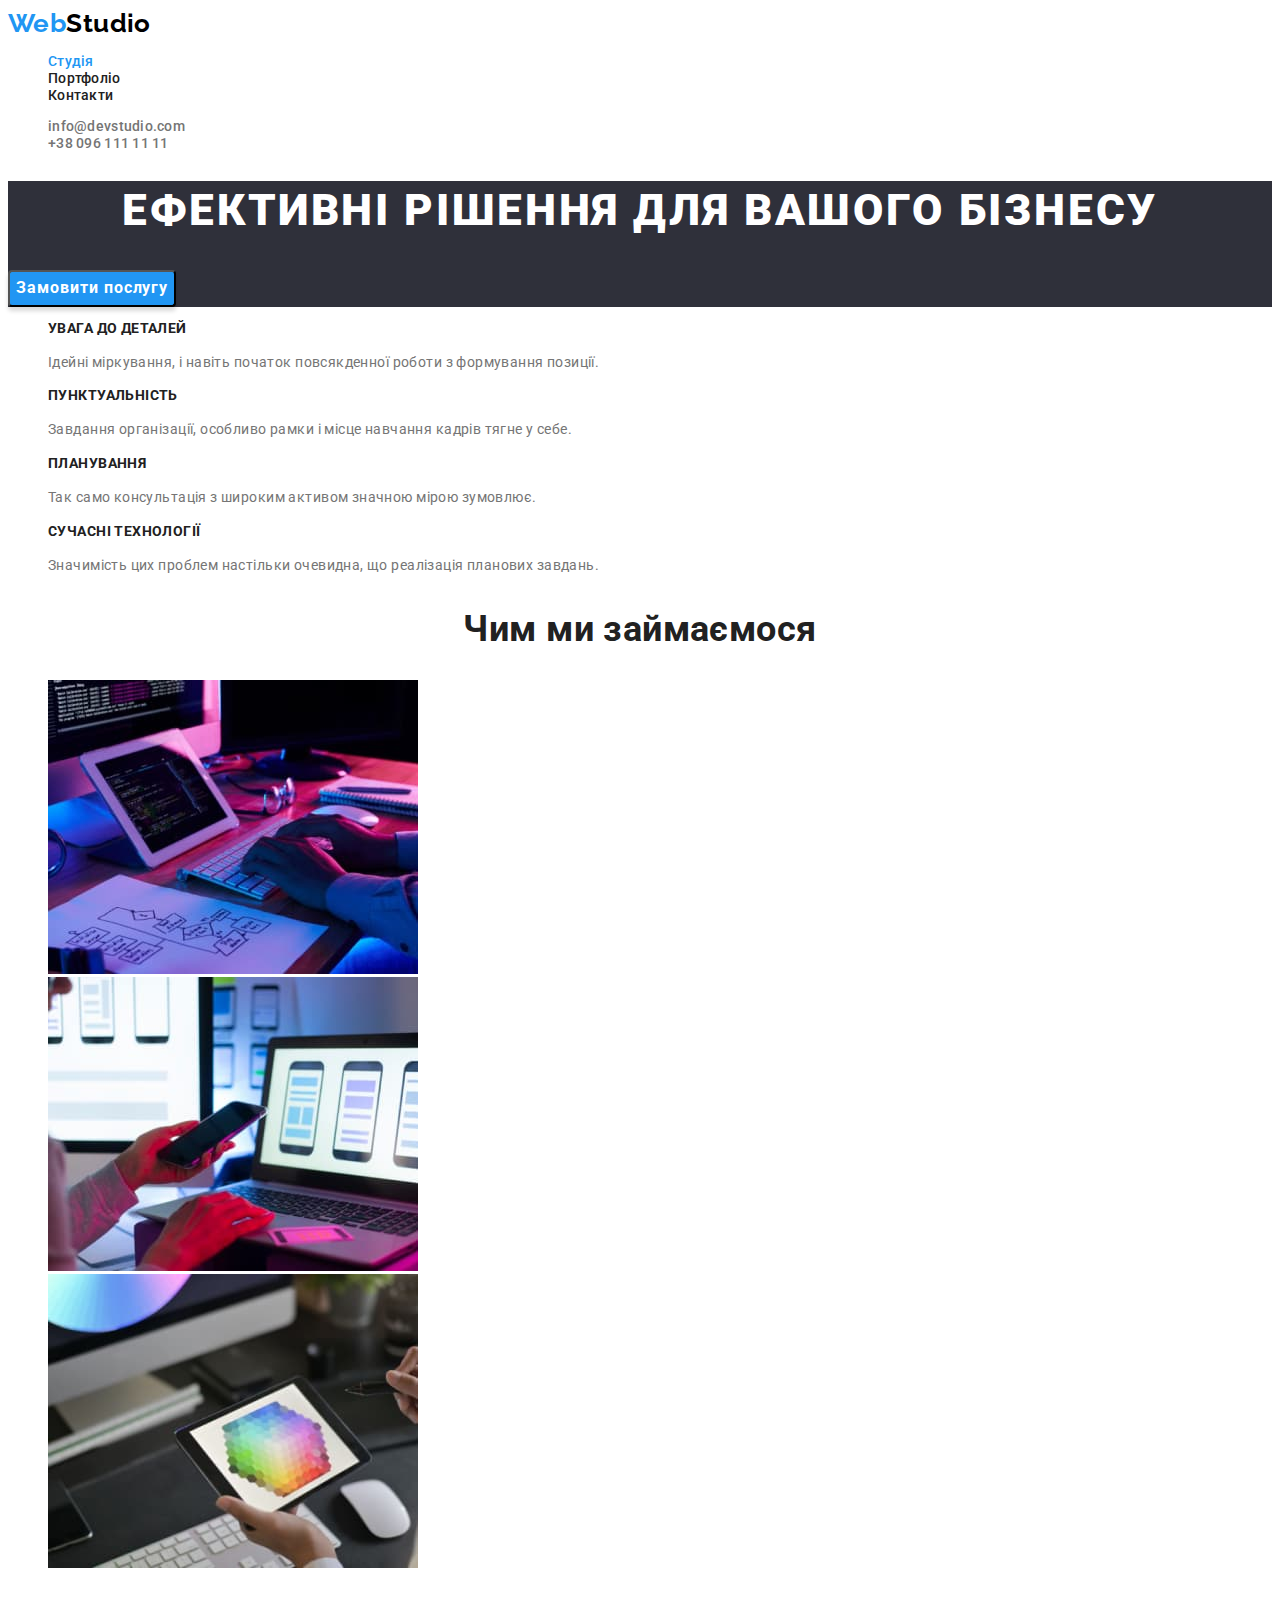
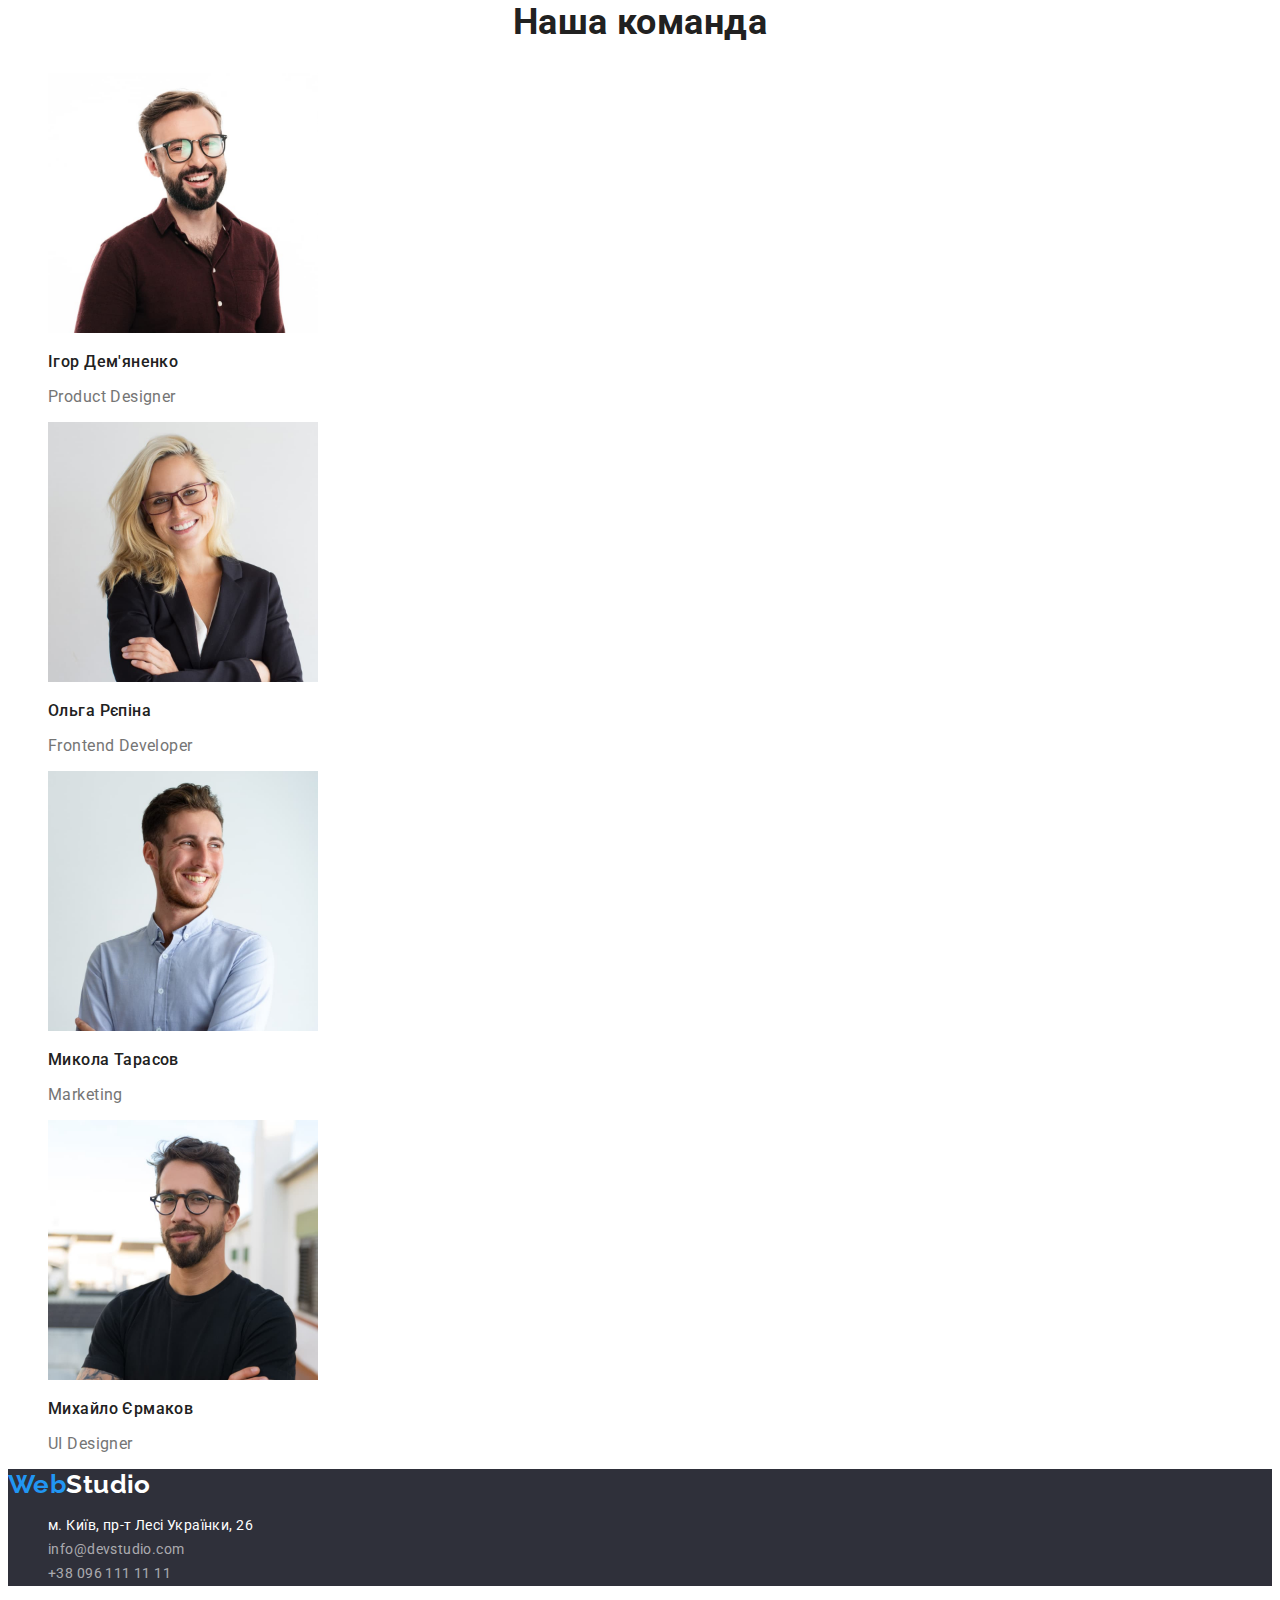
==== commit a4fbb587: "fixed mistakes" ====
--- a/index.html
+++ b/index.html
@@ -16,11 +16,11 @@
   <body>
     <header>
       <nav>
-        <a class="link header-logo" href=""
-          ><span class="logo-accent">Web</span>Studio</a
+        <a class="link logo" href=""
+          >Web<span class="header-logo">Studio</span></a
         >
         <ul class="list">
-          <li><a class="link header-nav" href="">Студія</a></li>
+          <li><a class="link header-nav active-nav" href="">Студія</a></li>
           <li>
             <a class="link header-nav" href="./portfolio.html">Портфоліо</a>
           </li>
@@ -159,8 +159,8 @@
       </section>
     </main>
     <footer class="footer">
-      <a class="link footer-logo" href=""
-        ><span class="logo-accent">Web</span>Studio</a
+      <a class="link logo" href=""
+        >Web<span class="footer-logo">Studio</span></a
       >
       <address>
         <ul class="list">
--- a/css/styles.css
+++ b/css/styles.css
@@ -1,22 +1,20 @@
 :root {
   --primary-text-color: #212121;
   --secondery-text-color: #757575;
-  --hero-logo-text-color: #ffffff;
-  --btn-hover-text-color: #ffffff;
+  --herobtntext-primbgd-color: #ffffff;
   --footer-mail-tel-color: rgba(255, 255, 255, 0.6);
 
   --hero-footer-bgd-color: #2f303a;
-  --primery-bgd-color: #ffffff;
   --filter-btn-bgd-color: #f5f4fa;
-  --btn-hover-bgd-color: #2196f3;
-
-  --link-accent-color: #2196f3;
+  --btnbgd-linkactive-color: #2196f3;
+  --btnhero-activebgd-color: #188ce8;
 }
 
 body {
   font-family: "Roboto", sans-serif;
   color: var(--primary-text-color);
-  background-color: var(--primery-bgd-color);
+  background-color: var(--herobtntext-primbgd-color);
+  font-size: 14px;
   letter-spacing: 0.03em;
 }
 
@@ -29,35 +27,37 @@
 }
 
 /* -------------------------Header------------------ */
-.header-logo {
+.logo {
   font-family: "Raleway", sans-serif;
   font-weight: 700;
   font-size: 26px;
   line-height: 1.19;
+  color: var(--btnbgd-linkactive-color);
+}
+
+.header-logo {
   color: #000000;
 }
 
-.logo-accent {
-  color: #2196f3;
-}
-
 .header-nav {
   font-weight: 500;
-  font-size: 14px;
   line-height: 1.14;
   letter-spacing: 0.02em;
   color: var(--primary-text-color);
 }
 
+.active-nav {
+  color: var(--btnbgd-linkactive-color);
+}
+
 .header-nav:hover,
 .header-nav:focus {
-  color: var(--link-accent-color);
+  color: var(--btnbgd-linkactive-color);
 }
 
 .header-tel,
 .header-mail {
   font-weight: 500;
-  font-size: 14px;
   line-height: 1.14;
   letter-spacing: 0.02em;
   color: var(--secondery-text-color);
@@ -67,7 +67,7 @@
 .header-tel:focus,
 .header-mail:hover,
 .header-mail:focus {
-  color: var(--link-accent-color);
+  color: var(--btnbgd-linkactive-color);
 }
 /* ------------------------Main ---------------------*/
 /* Hero */
@@ -83,27 +83,24 @@
   letter-spacing: 0.06em;
   text-transform: uppercase;
 
-  color: var(--hero-logo-text-color);
+  color: var(--herobtntext-primbgd-color);
 }
 
 .hero-button {
-  width: 216px;
-  height: 50px;
-
+  font-family: inherit;
   font-weight: 700;
   font-size: 16px;
   line-height: 1.88;
-  align-items: center;
-  text-align: center;
   letter-spacing: 0.06em;
-  color: var(--secondery-text-color);
+  color: var(--herobtntext-primbgd-color);
+  background-color: var(--btnbgd-linkactive-color);
+  box-shadow: 0px 4px 4px rgba(0, 0, 0, 0.15);
+  border-radius: 4px;
 }
 
 .hero-button:hover,
 .hero-button:focus {
-  background: var(--btn-hover-bgd-color);
-  box-shadow: 0px 4px 4px rgba(0, 0, 0, 0.15);
-  border-radius: 4px;
+  background: var(--btnhero-activebgd-color);
 }
 
 /* Features */
@@ -130,7 +127,6 @@
 }
 
 .features-text {
-  font-size: 14px;
   line-height: 1.71;
   color: var(--secondery-text-color);
 }
@@ -163,28 +159,18 @@
 }
 
 .footer-logo {
-  font-family: "Raleway", sans-serif;
+  color: var(--herobtntext-primbgd-color);
+}
+
+.footer-adress {
   font-style: normal;
-  font-weight: 700;
-  font-size: 26px;
-  line-height: 1.19;
-  color: var(--hero-logo-text-color);
-}
-
-.footer-adress {
-  font-family: "Roboto", sans-serif;
-  font-style: normal;
-  font-weight: 400;
-  font-size: 14px;
   line-height: 1.71;
-  color: var(--hero-logo-text-color);
+  color: var(--herobtntext-primbgd-color);
 }
 
 .footer-mail,
 .footer-tel {
   font-style: normal;
-  font-weight: 400;
-  font-size: 14px;
   line-height: 1.71;
   color: var(--footer-mail-tel-color);
 }
@@ -195,7 +181,7 @@
 .footer-mail:focus,
 .footer-tel:hover,
 .footer-tel:focus {
-  color: var(--link-accent-color);
+  color: var(--btnbgd-linkactive-color);
 }
 
 /* -------------------------------------------------- */
@@ -204,7 +190,7 @@
 
 /* Main */
 .filter-button {
-  font-family: "Roboto", sans-serif;
+  font-family: inherit;
   font-weight: 500;
   font-size: 16px;
   line-height: 1.62;
@@ -219,36 +205,12 @@
   cursor: pointer;
 }
 
-.all-button {
-  width: 73px;
-}
-
-.site-button {
-  width: 125px;
-}
-
-.apps-button {
-  width: 112px;
-}
-
-.design-button {
-  width: 103px;
-}
-
-.marketing-button {
-  width: 130px;
-}
-
-.all-button:hover,
-.site-button:hover,
-.apps-button:hover,
-.design-button:hover,
-.marketing-button:hover {
-  background: var(--btn-hover-bgd-color);
+.filter-button:hover {
+  background: var(--btnbgd-linkactive-color);
   box-shadow: 0px 3px 1px rgba(0, 0, 0, 0.1), 0px 1px 2px rgba(0, 0, 0, 0.08),
     0px 2px 2px rgba(0, 0, 0, 0.12);
   border-radius: 4px;
-  color: var(--btn-hover-text-color);
+  color: var(--herobtntext-primbgd-color);
 }
 
 .product-title {
